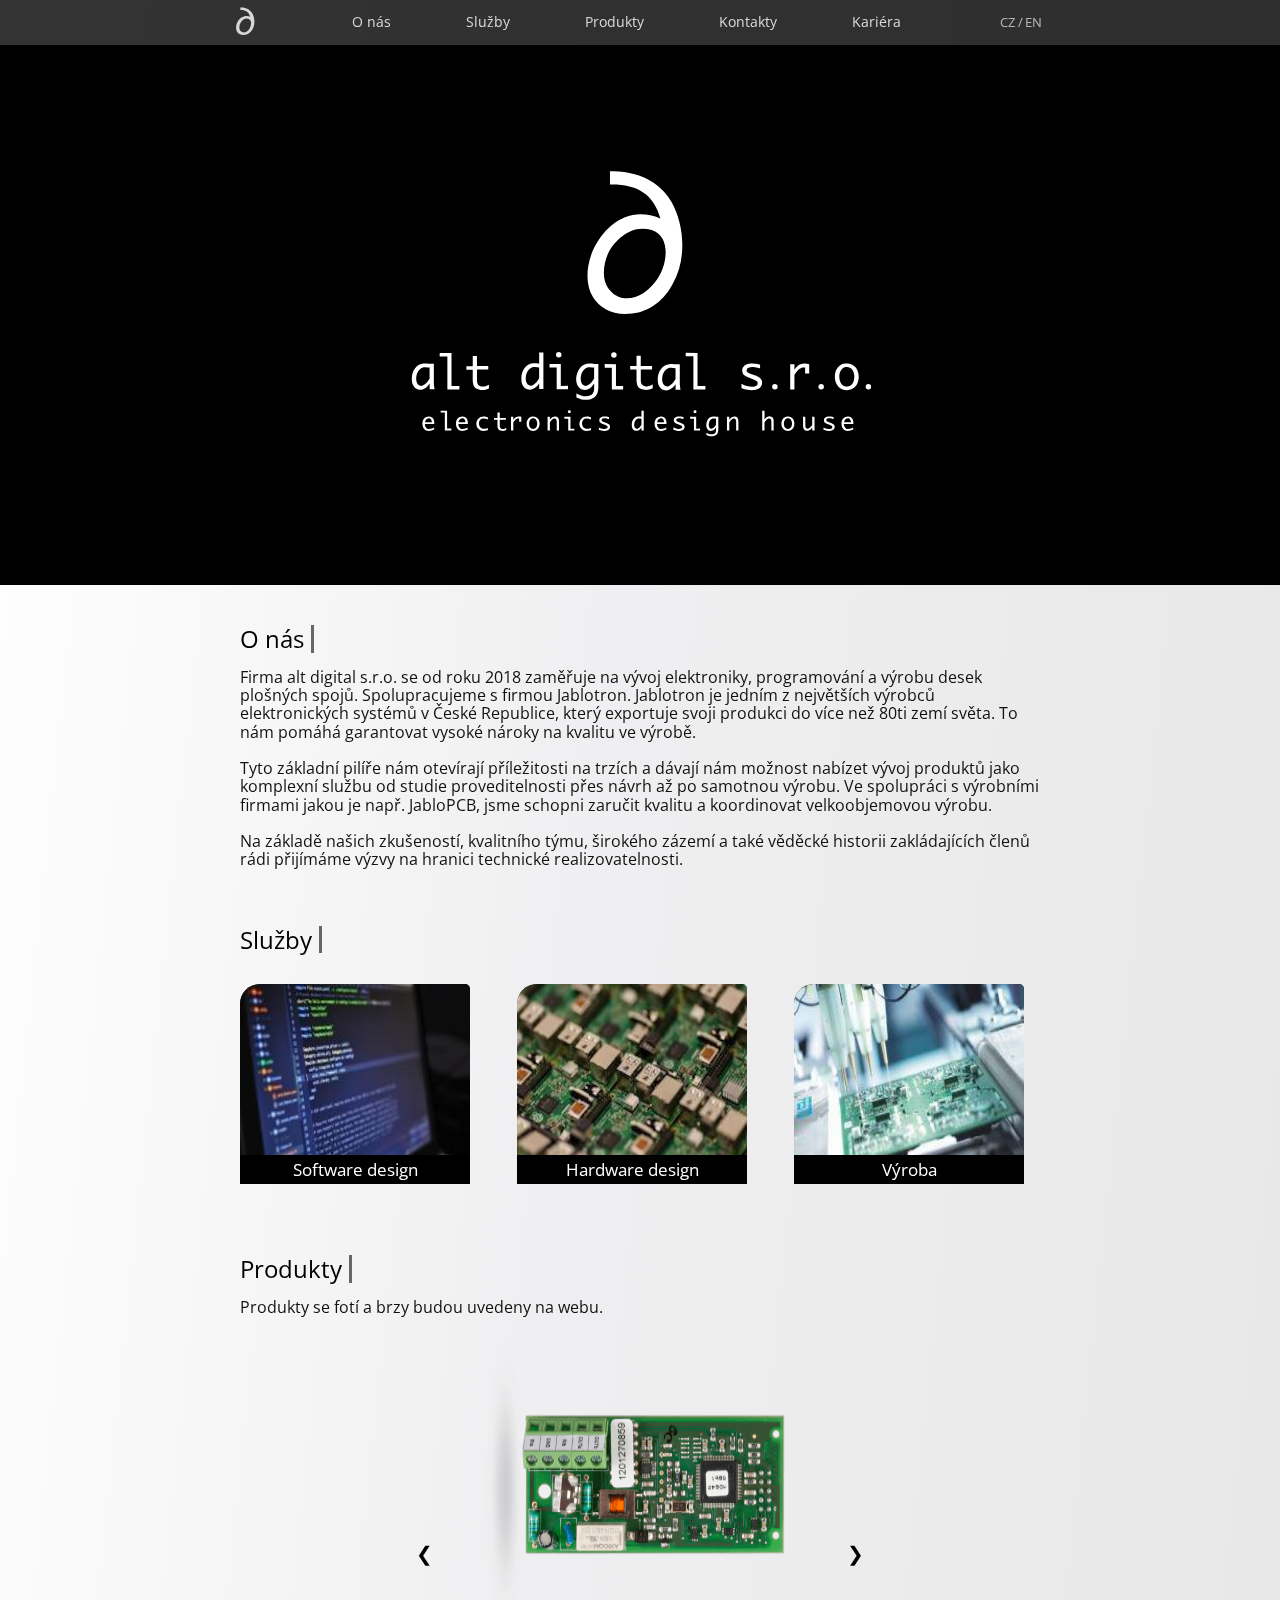
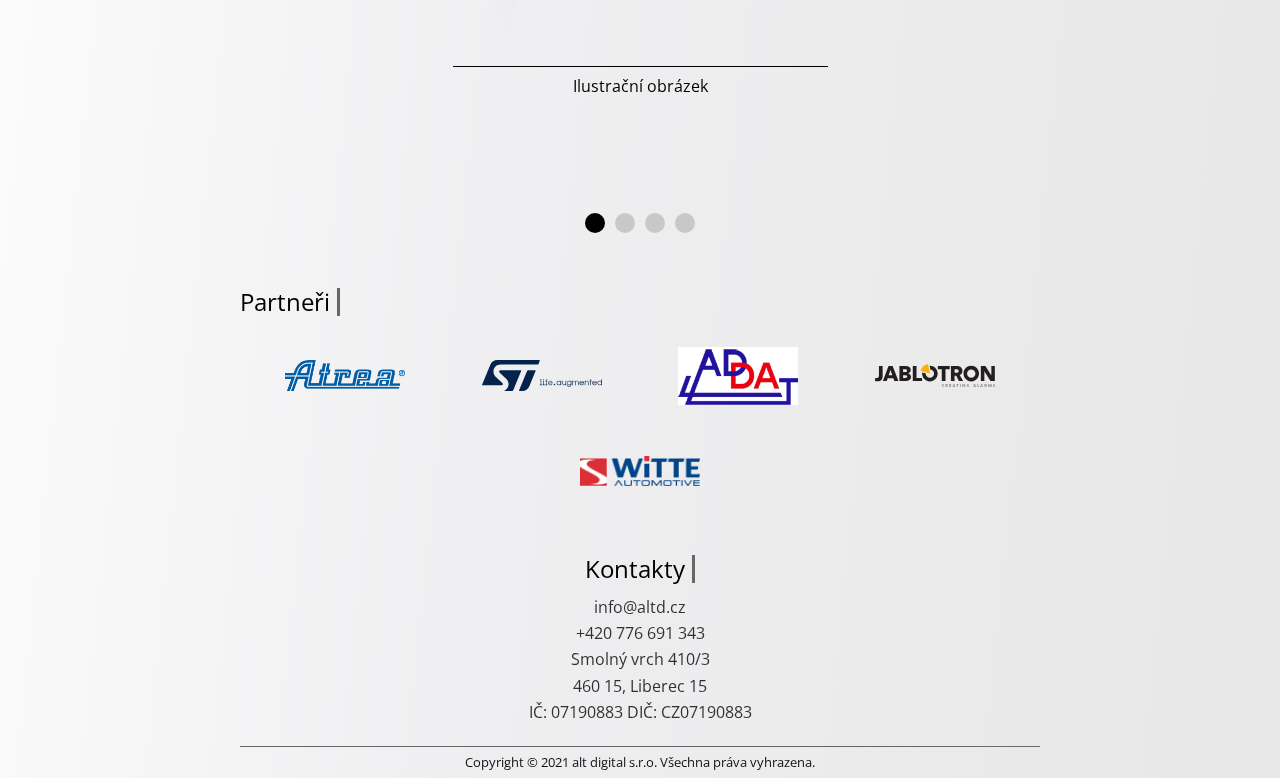
==== index.html @ d93a8338 "logo" ====
<!DOCTYPE html>
<html lang="cs">

<head>
    <meta charset="UTF-8">
    <meta http-equiv="X-UA-Compatible" content="IE=edge">
    <meta name="viewport" content="width=device-width, initial-scale=1.0">
    <meta name="description"
        content="Firma alt digital se zaměřuje na vývoj elektroniky, programování a výrobu desek plošných spojů.">
    <meta name="keywords" content="Alt digital, Hardware design, Software design, Embeded">
    <meta name="author" content="Adam Šáfr, adam.safr@pslib.cz">
    <meta name="robots" content="index, follow">
    <link rel="preconnect" href="https://fonts.gstatic.com">
    <link href="https://fonts.googleapis.com/css2?family=Open+Sans&display=swap" rel="stylesheet">
    <!-- Global site tag (gtag.js) - Google Analytics -->
    <script async src="https://www.googletagmanager.com/gtag/js?id=G-BN6JN708GB"></script>
    <script>
        window.dataLayer = window.dataLayer || [];

        function gtag() {
            dataLayer.push(arguments);
        }
        gtag('js', new Date());

        gtag('config', 'G-BN6JN708GB');
    </script>
    <title>Hlavní stránka | altdigital - Hardware design, Software design a Výroba PCB</title>
    <link rel="apple-touch-icon" href="./img/logo.ico">
    <link rel="shortcut icon" href="./img/logo.ico">
    <link rel="stylesheet" href="./css/normalize.css">
    <link rel="stylesheet" href="./css/typo.css">
    <link rel="stylesheet" href="./css/style.css">
</head>

<body>
    <header class="burger">
        <div class="burger__container">
            <div class="burger__button">
                <div class="burger--bar burger--bar__top"></div>
                <div class="burger--bar burger--bar__bottom"></div>
            </div>
        </div>

        <a href="#" class="brand icon">&#8706;</a>
        <ul class="nav-menu">
            <li class="nav-menu__item"><a href="#About">O nás</a></li>
            <li class="nav-menu__item"><a href="#Services">Služby</a></li>
            <li class="nav-menu__item"><a href="#Products">Produkty</a></li>
            <li class="nav-menu__item"><a href="#Contacts">Kontakty</a></li>
            <li class="nav-menu__item"><a href="kariera.html">Kariéra</a></li>
        </ul>
        <div class="translate icon">
            <div class="translate__lang"><a>CZ</a>/<a href="en.html">EN</a></div>
        </div>
    </header>

    <section class="podheader">
        <div class="podheader__title">
            <h1>
                <img src="./img/Logotyp_White_P.svg">
            </h1>
        </div>
    </section>

    <main>
        <section id="About">
            <h2>O nás</h2>
            <p>Firma alt digital s.r.o. se od roku 2018 zaměřuje na vývoj elektroniky, programování a výrobu desek
                plošných spojů. Spolupracujeme s firmou Jablotron. Jablotron
                je jedním z největších výrobců elektronických systémů v České Republice, který exportuje svoji produkci
                do více než 80ti zemí světa. To nám pomáhá garantovat vysoké nároky na kvalitu ve výrobě.</p>
            <p>Tyto základní pilíře nám otevírají příležitosti na trzích a dávají nám možnost nabízet vývoj produktů
                jako komplexní službu od studie proveditelnosti přes návrh až po samotnou výrobu. Ve spolupráci s
                výrobními firmami jakou je např. JabloPCB, jsme schopni zaručit kvalitu a koordinovat
                velkoobjemovou výrobu.</p>
            <p>Na základě našich zkušeností, kvalitního týmu, širokého zázemí a také věděcké
                historii zakládajících členů rádi přijímáme výzvy na hranici technické realizovatelnosti.</p>
        </section>

        <section class="services" id="Services">
            <h2>Služby</h2>

            <div class="flipbox-gallery">
                <div class="flipbox-gallery__box">
                    <div class="flipbox-gallery__flip">
                        <div class="flipbox-gallery__front">
                            <img src="./img/Services/software_design.jpg" alt="software design" width="230"
                                height="170">
                            <span>Software design</span>
                        </div>
                        <div class="flipbox-gallery__back">
                            <h3>Software design</h3>
                            <p>Vyvíjíme software pro elektronická zařízení a embeded systémy. Naše technologie
                                zahrnuje
                                Embedded Linux, Android / iOS, RTOS, bare Metal, C / C ++, VHDL, Verilog atd.</p>
                        </div>
                    </div>
                </div>

                <div class="flipbox-gallery__box">
                    <div class="flipbox-gallery__flip">
                        <div class="flipbox-gallery__front">
                            <img src="./img/Services/hardware_design.jpg" alt="hardware design" width="230"
                                height="170">
                            <span>Hardware design</span>
                        </div>
                        <div class="flipbox-gallery__back">
                            <h3>Hardware design</h3>
                            <p>Provedeme schematický design a návrh desek plošných spojů, simulaci, analýzu, testování a
                                uvedení do provozu.</p>
                        </div>
                    </div>
                </div>

                <div class="flipbox-gallery__box">
                    <div class="flipbox-gallery__flip">
                        <div class="flipbox-gallery__front">
                            <img src="./img/Services/pcb_manufacturing.jpg" alt="výroba desek" width="230" height="170">
                            <span>Výroba</span>
                        </div>
                        <div class="flipbox-gallery__back">
                            <h3>Výroba</h3>
                            <p>Od společnosti JabloPCB se můžeme spolehnout na kvalitu a včasné dodání, od malých objemů
                                až po výrobu ve velkém.</p>
                        </div>
                    </div>
                </div>
            </div>
        </section>

        <section class="products" id="Products">
            <h2>Produkty</h2>

            <div class="slide-container">
                <div class="slide-container__slide slide-container__slide--fade">
                    <p>
                        Produkty se fotí a brzy budou uvedeny na webu.
                    </p>
                    <a href="#">
                        <img src="./img/modul.png" alt="altdigital modul pro radiokomunikaci" width="330" height="313">
                        <span>Ilustrační obrázek</span>
                    </a>
                </div>
                <div class="slide-container__slide slide-container__slide--fade">
                    <p>
                        Produkty se fotí a brzy budou uvedeny na webu.
                    </p>
                    <a href="#">
                        <img src="./img/modul.png" alt="altdigital modul pro radiokomunikaci" width="330" height="313">
                        <span>Ilustrační obrázek</span>
                    </a>
                </div>
                <div class="slide-container__slide slide-container__slide--fade">
                    <p>
                        Produkty se fotí a brzy budou uvedeny na webu.
                    </p>
                    <a href="#">
                        <img src="./img/modul.png" alt="altdigital modul pro radiokomunikaci" width="330" height="313">
                        <span>Ilustrační obrázek</span>
                    </a>
                </div>
                <div class="slide-container__slide slide-container__slide--fade">
                    <p>
                        Produkty se fotí a brzy budou uvedeny na webu.
                    </p>
                    <a href="#">
                        <img src="./img/modul.png" alt="altdigital modul pro radiokomunikaci" width="330" height="313">
                        <span>Ilustrační obrázek</span>
                    </a>
                </div>

                <a class="slide-container--button__prev" title="Předchozí">&#10094;</a>
                <a class="slide-container--button__next" title="Další">&#10095;</a>
            </div>
            <div class="dots-container">
                <span class="dots-container__dot"></span>
                <span class="dots-container__dot"></span>
                <span class="dots-container__dot"></span>
                <span class="dots-container__dot"></span>
            </div>

        </section>

        <section class="partners">
            <h2>Partneři</h2>
            <div class="sponzors-gallery">
                <a href="https://www.atrea.cz/">
                    <img src="./img/atrea-logo.png" alt="logo firmy atrea">
                </a>
                <a
                    href="https://www.st.com/content/st_com/en/about/st_approach_to_sustainability/sustainability-priorities/sustainable-technology/end-of-life.html">
                    <img src="./img/st-logo.svg" alt="logo firmy st">
                </a>
                <a href="https://www.addat.cz/">
                    <img src="./img/addat_logo.png" alt="logo firmy addat">
                </a>
                <a href="https://www.jablotron.com/cz/">
                    <img src="./img/jablotron-vector-logo.svg" alt="logo firmy jablotron">
                </a>
                <a href="https://www.witte-automotive.cz/">
                    <img src="./img/witte_logo.png" alt="logo firmy witte automotive">
                </a>
            </div>
        </section>

        <section class="contacts" id="Contacts">
            <h2>Kontakty</h2>
            <a href="mailto:info@altd.cz">info@altd.cz</a>
            <a href="tel:+420776691343">+420 776 691 343</a>
            <a>Smolný vrch 410/3</a>
            <a>460 15, Liberec 15</a>
            <a>IČ: 07190883 DIČ: CZ07190883</a>
        </section>
    </main>

    <footer>
        <p>Copyright &copy; 2021 alt digital s.r.o. Všechna práva vyhrazena.</p>
    </footer>


    <script type="text/javascript">
        var burger = document.querySelector(".burger__container");
        var header = document.querySelector("header");
        var close = document.querySelector("body")

        burger.addEventListener("click", (event) => {
            event.stopPropagation();
            header.classList.toggle("menu-opened");
        });

        close.addEventListener("click", () => {
            header.classList.remove("menu-opened");
        });
    </script>

    <script type="text/javascript">
        var currentSlide = 0;
        const slides = document.querySelectorAll(".slide-container__slide")
        const dots = document.querySelectorAll('.dots-container__dot')

        const init = (n) => {
            slides.forEach((slide) => {
                slide.style.display = "none"
                dots.forEach((dot) => {
                    dot.classList.remove("active")
                })
            })
            slides[n].style.display = "block"
            dots[n].classList.add("active")
        }
        document.addEventListener("DOMContentLoaded", init(currentSlide))

        const next = () => {
            currentSlide >= slides.length - 1 ? currentSlide = 0 : currentSlide++
            init(currentSlide)
        }

        const prev = () => {
            currentSlide <= 0 ? currentSlide = slides.length - 1 : currentSlide--
            init(currentSlide)
        }

        document.querySelector(".slide-container--button__next").addEventListener('click', next)
        document.querySelector(".slide-container--button__prev").addEventListener('click', prev)

        setInterval(() => {
            next()
        }, 8000);

        dots.forEach((dot, index) => {
            dot.addEventListener("click", () => {
                init(index)
                currentSlide = i;
            })
        })
    </script>

</body>

</html>
---- css/typo.css ----
@font-face {
    font-family: "Monaco";
    src: url("../fonts/Monaco.otf") format("opentype"), Roboto;
    font-display: swap;
}

body {
    font-family: 'Open Sans', sans-serif;
    font-size: 1rem;
    font-weight: 400;
    color: rgb(17, 17, 17);
}

h2,
h3,
h4 {
    margin-bottom: 15px;
    color: rgb(0, 0, 0);
    font-weight: normal;
    display: inline-block;
}

h1 {
    font-size: 30px;
    margin: 0 0 0.3em 0em;
    font-weight: normal;
    font-family: "Monaco", 'Open Sans', sans-serif;
}

h2, .text-h2{
    border-right: 3px solid #676767;
    padding-right: 0.3em;
}

h3 {
    margin-bottom: 10px;
}

p {
    margin-bottom: 1.1em;
    color: rgb(17, 17, 17);
}

a.click {
    color: rgba(0, 0, 0, 0.80) !important;
    font-weight: bolder !important;
}

header a.icon.brand {
    font-size: 34px;
    font-family: "Monaco";
    opacity: 0.8;
}
---- css/style.css ----
* {
    margin: 0;
    padding: 0;
    list-style: none;
    box-sizing: border-box;
}

a:any-link {
    color: inherit;
    text-decoration: none;
}

body {
    min-width: 320px;
    background: rgb(255,255,255);
    background: -moz-linear-gradient(96deg, rgba(255,255,255,1) 0%, rgba(239,239,241,1) 45%, rgba(231,231,231,1) 100%);
    background: -webkit-linear-gradient(96deg, rgba(255,255,255,1) 0%, rgba(239,239,241,1) 45%, rgba(231,231,231,1) 100%);
    background: linear-gradient(96deg, rgba(255,255,255,1) 0%, rgba(239,239,241,1) 45%, rgba(231,231,231,1) 100%);
    filter: progid:DXImageTransform.Microsoft.gradient(startColorstr="#ffffff",endColorstr="#e7e7e7",GradientType=1);
    filter: progid:DXImageTransform.Microsoft.gradient(startColorstr="#ffffff", endColorstr="#d1d1d1", GradientType=1);
    scroll-behavior: smooth;
}

header {
    display: block;
    position: fixed;
    top: 0;
    left: 0;
    height: 48px;
    width: 100%;
    background: rgba(0, 0, 0, 0.80);
    -webkit-backdrop-filter: saturate(200%) blur(10px);
    backdrop-filter: saturate(200%) blur(10px);
    overflow: hidden;
    -webkit-transition: all 0.5s ease-out 0.2s, background 1s ease-out;
    transition: all 0.5s ease-out 0.2s, background 1s ease-out;
    z-index: 999;
}

header .burger__container {
    position: relative;
    display: inline-block;
    height: 50px;
    width: 50px;
    -webkit-transform: rotate(0deg);
    transform: rotate(0deg);
    -webkit-transition: all 0.3s linear;
    transition: all 0.3s linear;
    -webkit-user-select: none;
    user-select: none;
}

header .burger__button {
    display: block;
    width: 20px;
    height: 8px;
    position: relative;
    margin: -4px auto 0;
    top: 50%;
}

header .burger__button .burger--bar {
    width: 100%;
    height: 1px;
    display: block;
    position: relative;
    background: rgb(255, 255, 255);
    -webkit-transition: all 0.3s linear;
    transition: all 0.3s linear;
}

header .burger__button .burger--bar.burger--bar__top {
    -webkit-transform: translateY(0px) rotate(0deg);
    transform: translateY(0px) rotate(0deg);
}

header .burger__button .burger--bar.burger--bar__bottom {
    -webkit-transform: translateY(8px) rotate(0deg);
    transform: translateY(8px) rotate(0deg);
}

header .icon {
    display: inline-block;
    position: absolute;
    height: 100%;
    line-height: 50px;
    height: 50px;
    text-align: center;
    color: rgb(255, 255, 255);
    font-size: 22px;
    left: 50%;
    -webkit-transform: translateX(-50%);
    transform: translateX(-50%);
}

header .translate {
    display: block;
    right: 25px;
    top: 0;
    left: auto;
    -webkit-transform: translateX(0px);
    transform: translateX(0px);
    -webkit-transition: -webkit-transform 0.5s ease;
    transition: -webkit-transform 0.5s ease;
    transition: transform 0.5s ease;
    transition: transform 0.5s ease, -webkit-transform 0.5s ease;
    -webkit-transition-delay: 0.25s;
    transition-delay: 0.25s;
}

header .translate__lang {
    align-self: center;
    height: 100%;
}

header .translate__lang {
    font-size: 13px;
    opacity: 0.8;
    align-self: center;
}

.header .translate__lang a {
    text-decoration: none;
    color: rgb(255, 255, 255);
}

header ul.nav-menu {
    display: none;
    position: relative;
    padding: 0px 48px 0;
    border-top: 1px solid rgb(17, 17, 17);
}

header ul li {
    list-style: none;
}

header.menu-opened ul.nav-menu {
    display: block;
}

header ul.nav-menu li.nav-menu__item {
    border-bottom: 1px solid rgb(17, 17, 17);
    margin-top: 5px;
    -webkit-transform: scale(1.15) translateY(-30px);
    transform: scale(1.15) translateY(-30px);
    opacity: 0;
    -webkit-transition: opacity 0.6s linear, -webkit-transform 0.5s linear;
    transition: opacity 0.6s linear, -webkit-transform 0.5s linear;
    transition: transform 0.5s linear, opacity 0.6s linear;
    transition: transform 0.5s linear, opacity 0.6s linear, -webkit-transform 0.5s linear;
}

header ul.nav-menu li.nav-menu__item a {
    display: block;
    position: relative;
    color: rgb(255, 255, 255);
    text-decoration: none;
    font-size: 22px;
    line-height: 2.35;
    opacity: 0.8;
    width: 100%;
}

header.menu-opened {
    height: 100%;
    background-color: #000;
    -webkit-transition: all 0.3s ease-in, background 0.5s ease-in;
    transition: all 0.3s ease-in, background 0.5s ease-in;
    -webkit-transition-delay: 0.25s;
    transition-delay: 0.25s;
}

header.menu-opened .burger__container {
    -webkit-transform: rotate(90deg);
    transform: rotate(90deg);
}

header.menu-opened .burger__container .burger__button .burger--bar.burger--bar__top {
    -webkit-transform: translateY(4px) rotate(45deg);
    transform: translateY(4px) rotate(45deg);
}

header.menu-opened .burger__container .burger__button .burger--bar.burger--bar__bottom {
    -webkit-transform: translateY(3px) rotate(-45deg);
    transform: translateY(3px) rotate(-45deg);
}

header.menu-opened ul.nav-menu li.nav-menu__item {
    -webkit-transform: scale(1) translateY(0px);
    transform: scale(1) translateY(0px);
    opacity: 1;
}

header.menu-opened .translate {
    -webkit-transform: translateX(150px);
    transform: translateX(150px);
}

.podheader {
    background-color: rgb(0, 0, 0);
    color: rgb(255, 255, 255);
    align-items: center;
    width: 100%;
    display: flex;
    justify-content: center;
    height: 60vh;
    margin-top: 48px;
}

.podheader__title img {
    height: 320px;
}

.podheader__title p {
    color: inherit;
    margin-bottom: 0;
    font-family: "Monaco";
}

.podheader__title p:first-child {
    font-size: 63px;
    align-items: center;
    margin-right: 8px;
}

.podheader__title .nadpis {
    margin-left: 0.5em;
}

main {
    padding: 0 25px;
}

main section {
    padding-top: 20px;
}

.flipbox-gallery {
    display: flex;
    flex-direction: row;
    flex-wrap: wrap;
    justify-content: space-around;
}

.flipbox-gallery__box {
    width: 230px;
    height: 200px;
    perspective: 1000px;
    -webkit-perspective: 1000px;
    margin: 1em 1em 1em 0;
}

.flipbox-gallery__flip {
    position: relative;
    display: block;
    width: 100%;
    height: 100%;
    text-align: center;
    transition: transform 0.8s;
    -webkit-transition: transform 0.8s;
    transform-style: preserve-3d;
    -webkit-transform-style: preserve-3d;
    background-color: rgba(0, 0, 0, 0.80);
    border-radius: 20px 5px;
}

.flipbox-gallery__box:hover .flipbox-gallery__flip {
    transform: rotateY(+180deg);
    -webkit-transform: rotateY(+180deg);
}

.flipbox-gallery__front,
.flipbox-gallery__back {
    position: absolute;
    top: 0;
    left: 0;
    width: 230px;
    height: 200px;
    backface-visibility: hidden;
    -webkit-backface-visibility: hidden;
    display: block;
    color: rgb(255, 255, 255);
}

.flipbox-gallery__front img {
    border-radius: 20px 5px 0 0;
    width: 100%;
    height: 100%;
}

.flipbox-gallery__back {
    transform: rotateY(-180deg);
    -webkit-transform: rotateY(-180deg);
    background-color: rgb(0, 0, 0);
    border-radius: 5px 20px;
}

.flipbox-gallery__back h3 {
    color: rgb(255, 255, 255);
    padding: 10px 5px 5px 5px;
    border-bottom: 1px solid rgb(255, 255, 255);
    margin: 0;
}

.flipbox-gallery__back p {
    color: rgb(255, 255, 255);
    text-align: center;
    padding: 0.5em 0.8em;
}

.flipbox-gallery__box span {
    color: rgb(255, 255, 255);
    font-size: 17px;
    width: 100%;
    position: absolute;
    bottom: 0;
    left: 0;
    text-align: center;
    display: block;
    background-color: rgb(0, 0, 0);
    padding: 5px 0;
    backface-visibility: hidden;
}

.flipbox-gallery__box:hover .flipbox-gallery__box span {
    display: none;
}

.products img {
    width: 320px;
    transform: rotateZ(90deg);
    -webkit-transform: rotateZ(90deg);
}

.products a {
    display: block;
    max-width: 375px;
    text-align: center;
    margin: 0 auto
}

.products a span {
    color: rgb(0, 0, 0);
    padding-top: 10px;
    border-top: 1px solid rgb(0, 0, 0);
    margin-top: 1em;
    display: block;
}

.slide-container {
    display: flex;
    justify-content: center;
    align-items: center;
    position: relative;
    height: 450px;
}

.slide-container .slide-container__slide {
    display: none;
    width: 100%;
}

.slide-container .slide-container__slide--fade {
    animation: 0.8s cubic-bezier(0.6, 0.20, 0.175, 1.000);
    position: absolute;
    top: 0;
}

.slide-container .slide-container__slide img {
    width: 100%;
}

.slide-container .slide-container--button__prev,
.slide-container .slide-container--button__next {
    cursor: pointer;
    position: absolute;
    top: 50%;
    margin-top: -22px;
    padding: 16px;
    color: rgb(0, 0, 0);
    font-size: 20px;
    transition: all 0.6s ease;
    user-select: none;
    -webkit-user-select: none;
}

.slide-container .slide-container--button__prev {
    border-radius: 15px 5px 5px 15px;
}

.slide-container .slide-container--button__next {
    border-radius: 5px 15px 15px 5px;
}

.slide-container .slide-container--button__prev:hover,
.slide-container .slide-container--button__next:hover {
    background-color: rgb(0, 0, 0);
    color: rgb(255, 255, 255);
}

.slide-container .slide-container--button__prev {
    left: 2px;
}

.slide-container .slide-container--button__next {
    right: 2px;
}

.dots-container {
    display: flex;
    justify-content: center;
    align-items: center;
    padding: 10px;
}

.dots-container .dots-container__dot {
    cursor: pointer;
    margin: 5px;
    width: 20px;
    height: 20px;
    border-radius: 50%;
    background-color: rgb(200, 200, 200);
}

.dots-container .dots-container__dot.active {
    background-color: rgb(0, 0, 0);
}

.sponzors-gallery img {
    max-width: 120px;
    width: 100%;
}

.sponzors-gallery {
    display: flex;
    flex-direction: row;
    align-items: center;
    flex-wrap: wrap;
    justify-content: center;
}

.sponzors-gallery a {
    display: block;
    margin: 1em;
}

.sponzors-gallery h2,
.products h2 {
    margin: 15px 0;
}

.job>div {
    display: flex;
    flex-direction: column;
}

.job .job__item {
    margin: 20px 0;
}

.job__item ul li {
    position: relative;
    left: 0px;
    transition: 0.5s;
    margin-bottom: 0.5em;
}

.job__item ul li strong {
    font-weight: normal;
    transition: 0.5s;
}

.job__item ul li:hover {
    left: 17px;
    transition: 0.3s;
    list-style: none;
}

.job__item ul li:hover strong {
    font-weight: bold;
    transition: font-weight 0s linear;
}

.photo-gallery {
    display: flex;
    overflow-x: auto;
    overflow-y: hidden;
}

.photo-gallery::-webkit-scrollbar {
    height: 8px;
    background: rgb(0, 0, 0);
}

.photo-gallery::-webkit-scrollbar-thumb {
    background: rgb(200, 200, 200);
}

.photo-gallery img {
    display: block;
    margin-right: 1em;
    transition: 0.5s;
}

.photo-gallery img:hover {
    transform: scale(1.1);
    transition: 0.5s;
}

.buttons {
    display: flex;
    max-width: 180px;
    justify-content: center;
    margin: 3em auto;
}

.buttons a {
    width: 20px;
    height: 20px;
    border-radius: 8px;
    border: 1px solid rgb(200, 200, 200);
    background-color: rgb(200, 200, 200);
    margin: 1em;
}

.contacts {
    padding: 50px 0 25px 0;
    border-bottom: 1px solid #676767;
    opacity: 1;
}

.contacts {
    font-size: 16px;
    display: flex;
    flex-direction: column;
    align-items: center;
}

.contacts a {
    color: rgba(0, 0, 0, 0.80);
    margin-bottom: 8px;
    transition: 0.5s;
}

.contacts a:last-child {
    margin-bottom: 0;
}

footer {
    padding: 0;
    color: rgb(0, 0, 0);
    margin: 8px 0;
}

footer p {
    margin: 0;
    text-align: center;
    font-size: 13px;
}

.job__item ul::before {
    display: block;
    color: rgba(0, 0, 0, 0.80);
    content: '';
    border-bottom: 2px solid rgb(200, 200, 200);
    margin-bottom: 10px;
    transform: scaleX(0);
    transition: transform 0.3s ease-in-out;
}

.job__item ul.border:hover,
.job__item:hover .job__item ul.border {
    transform-origin: 0% 50%;
}

.job__item ul:hover::before {
    transform: scaleX(1);
}

@media (min-width: 768px) {

    header {
        display: flex;
        justify-content: space-between;
        padding: 0px 75px 0 75px;
        height: 45px;
    }

    header .burger__container {
        display: none;
    }

    header ul.nav-menu {
        position: initial;
        display: flex;
        justify-content: space-around;
        flex-direction: row;
        border-top: none;
        height: 45px;
        width: 100%;
        padding: 0;
        margin: 0 37.5px;
    }

    header ul.nav-menu li.nav-menu__item {
        opacity: 1;
        border-bottom: none;
        transform: none;
        -webkit-transform: none;
        margin-top: 0;
        align-self: center;
    }

    header .icon {
        position: initial;
        transform: none;
        -webkit-transform: none;
        height: 45px;
        opacity: 0.8;
    }

    header a.icon.brand {
        font-size: 34px;
        margin-top: -4px;
    }

    header ul.nav-menu li.nav-menu__item a {
        font-size: 14px;
    }

    header ul.nav-menu li.nav-menu__item a,
    header a.icon.brand,
    header .translate__lang a {
        -webkit-transition: opacity 0.3s ease;
        transition: opacity 0.3s ease;
        margin: auto 0;
        height: fit-content;
        line-height: 1.15;
    }

    header ul.nav-menu li.nav-menu__item a:hover,
    header a.icon.brand:hover,
    header .translate__lang a:hover {
        opacity: 1;
        -webkit-transition: opacity 0.3s ease;
        transition: opacity 0.3s ease;
    }

    header .translate__lang {
        margin-top: -3.5px;
    }

    header .translate__lang a {
        font-size: 12px;
        margin: 0 0.2em;
    }

    .podheader {
        min-height: 50vh;
        margin-top: 45px;
    }

    .podheader__title img {
        height: 500px;
    }

    main {
        padding: 0 75px;
    }

    main section {
        padding-top: 40px;
    }

    .flipbox-gallery__box {
        margin: 1em 1em 1em 0;
    }

    .flipbox-gallery {
        justify-content: center;
    }

    .sponzors-gallery {
        flex-direction: row;
        flex-wrap: wrap;
        justify-content: space-evenly;
        gap: 1em;
    }

    .job>div {
        flex-direction: row;
        flex-wrap: wrap;
        justify-content: space-between;
    }

    .job .job__item {
        max-width: 380px;
        margin-right: 4em;
    }

    .slide-container .slide-container--button__prev {
        left: 20%;
    }

    .slide-container .slide-container--button__next {
        right: 20%;
    }

}

@media (min-width: 1100px) {
    main {
        padding: 0;
        max-width: 800px;
        margin: 0 auto;
    }

    header {
        padding-right: calc((100vw - 810px)/2);
        padding-left: calc((100vw - 810px)/2);
    }

    header ul.nav-menu {
        margin: 0 calc((((100vw - 8px) - 800px)/2)/4);
    }

    header .translate__lang a {
        font-size: 13px;
    }

    .images {
        overflow: hidden;
        flex-wrap: wrap;
        justify-content: center;
    }

    .images span {
        white-space: normal;
    }

    .job .job__item {
        width: 360px;
        margin: 0;
        height: 200px;
    }

    .job .job__item:nth-child(2) {
        margin: 0 1em;
    }

    .flipbox-gallery {
        justify-content: space-between;
    }

    .slide-container {
        height: 500px;
    }

    .contacts a:hover {
        color: rgba(0, 0, 0, 0.80);
        transition: color 0.4s;
    }

}

@media (min-width: 1400px) {
    main {
        max-width: 1100px;
    }

    header {
        padding: 0px;
        padding-right: calc((100vw - 1100px)/2);
        padding-left: calc((100vw - 1100px)/2);
    }

    header ul.nav-menu {
        margin: 0 calc((((100vw - 8px) - 1100px)/2)/4);
    }

    .job>div {
        flex-wrap: nowrap;
    }

    .sponzors-gallery img {
        max-width: 160px;
    }
}

@media (min-width: 1920px) {
    main {
        max-width: 1100px;
    }

    header .nav-menu a {
        font-size: 18px;
    }

    header .nav-menu a {
        margin: 0px 18px;
    }

}

@media (min-width: 2560px) {
    main {
        max-width: 1600px;
    }

    header {
        padding: 0px;
        padding-right: calc((100vw - 1600px)/2);
        padding-left: calc((100vw - 1600px)/2);
    }
}
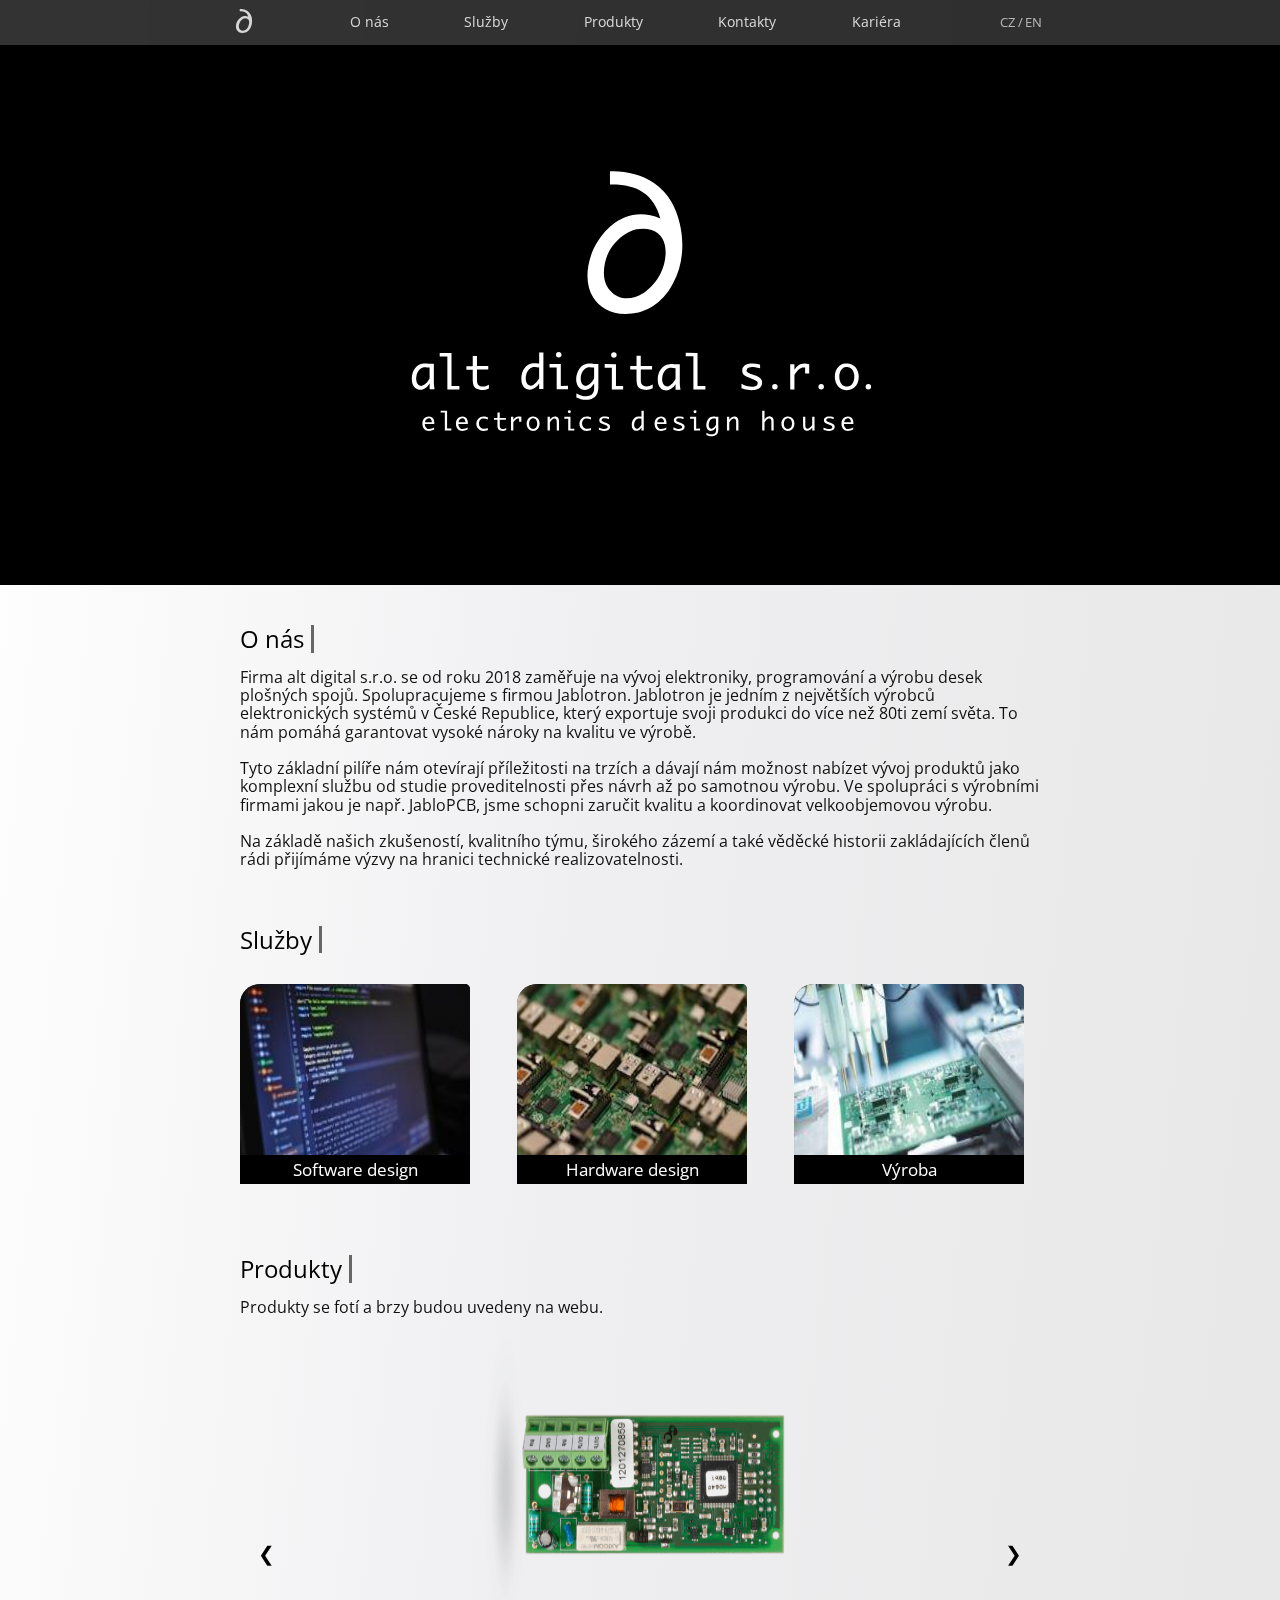
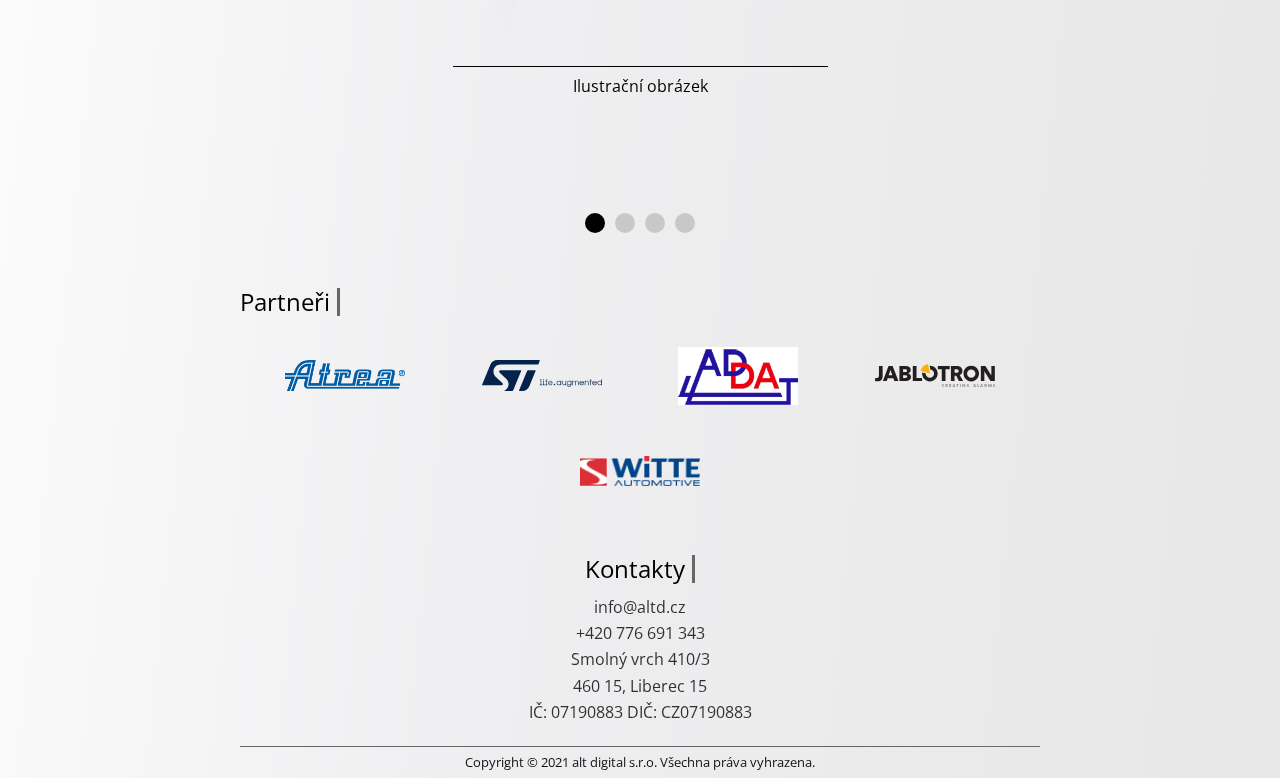
==== commit f068188b: "BEM" ====
--- a/index.html
+++ b/index.html
@@ -35,13 +35,13 @@
 <body>
     <header class="burger">
         <div class="burger__container">
-            <div class="burger__button">
-                <div class="burger--bar burger--bar__top"></div>
-                <div class="burger--bar burger--bar__bottom"></div>
+            <div class="burger__container__button">
+                <div class="burger__bar burger__bar--top"></div>
+                <div class="burger__bar burger__bar--bottom"></div>
             </div>
         </div>
 
-        <a href="#" class="brand icon">&#8706;</a>
+        <a href="#" class="burger__brand icon">&#8706;</a>
         <ul class="nav-menu">
             <li class="nav-menu__item"><a href="#About">O nás</a></li>
             <li class="nav-menu__item"><a href="#Services">Služby</a></li>
@@ -49,8 +49,8 @@
             <li class="nav-menu__item"><a href="#Contacts">Kontakty</a></li>
             <li class="nav-menu__item"><a href="kariera.html">Kariéra</a></li>
         </ul>
-        <div class="translate icon">
-            <div class="translate__lang"><a>CZ</a>/<a href="en.html">EN</a></div>
+        <div class="burger__translate icon">
+            <div class="burger__translate__lang"><a>CZ</a>/<a href="en.html">EN</a></div>
         </div>
     </header>
 
@@ -77,18 +77,18 @@
                 historii zakládajících členů rádi přijímáme výzvy na hranici technické realizovatelnosti.</p>
         </section>
 
-        <section class="services" id="Services">
+        <section class="flipbox" id="Services">
             <h2>Služby</h2>
 
             <div class="flipbox-gallery">
                 <div class="flipbox-gallery__box">
-                    <div class="flipbox-gallery__flip">
-                        <div class="flipbox-gallery__front">
+                    <div class="flipbox-gallery__box__flip">
+                        <div class="flipbox-gallery__box__flip__front">
                             <img src="./img/Services/software_design.jpg" alt="software design" width="230"
                                 height="170">
                             <span>Software design</span>
                         </div>
-                        <div class="flipbox-gallery__back">
+                        <div class="flipbox-gallery__box__flip__back">
                             <h3>Software design</h3>
                             <p>Vyvíjíme software pro elektronická zařízení a embeded systémy. Naše technologie
                                 zahrnuje
@@ -98,13 +98,13 @@
                 </div>
 
                 <div class="flipbox-gallery__box">
-                    <div class="flipbox-gallery__flip">
-                        <div class="flipbox-gallery__front">
+                    <div class="flipbox-gallery__box__flip">
+                        <div class="flipbox-gallery__box__flip__front">
                             <img src="./img/Services/hardware_design.jpg" alt="hardware design" width="230"
                                 height="170">
                             <span>Hardware design</span>
                         </div>
-                        <div class="flipbox-gallery__back">
+                        <div class="flipbox-gallery__box__flip__back">
                             <h3>Hardware design</h3>
                             <p>Provedeme schematický design a návrh desek plošných spojů, simulaci, analýzu, testování a
                                 uvedení do provozu.</p>
@@ -113,12 +113,12 @@
                 </div>
 
                 <div class="flipbox-gallery__box">
-                    <div class="flipbox-gallery__flip">
-                        <div class="flipbox-gallery__front">
+                    <div class="flipbox-gallery__box__flip">
+                        <div class="flipbox-gallery__box__flip__front">
                             <img src="./img/Services/pcb_manufacturing.jpg" alt="výroba desek" width="230" height="170">
                             <span>Výroba</span>
                         </div>
-                        <div class="flipbox-gallery__back">
+                        <div class="flipbox-gallery__box__flip__back">
                             <h3>Výroba</h3>
                             <p>Od společnosti JabloPCB se můžeme spolehnout na kvalitu a včasné dodání, od malých objemů
                                 až po výrobu ve velkém.</p>
@@ -128,7 +128,7 @@
             </div>
         </section>
 
-        <section class="products" id="Products">
+        <section class="slide" id="Products">
             <h2>Produkty</h2>
 
             <div class="slide-container">
@@ -169,8 +169,8 @@
                     </a>
                 </div>
 
-                <a class="slide-container--button__prev" title="Předchozí">&#10094;</a>
-                <a class="slide-container--button__next" title="Další">&#10095;</a>
+                <a class="slide-container__button slide-container__button--prev" title="Předchozí">&#10094;</a>
+                <a class="slide-container__button slide-container__button--next" title="Další">&#10095;</a>
             </div>
             <div class="dots-container">
                 <span class="dots-container__dot"></span>
@@ -181,7 +181,7 @@
 
         </section>
 
-        <section class="partners">
+        <section class="sponzors">
             <h2>Partneři</h2>
             <div class="sponzors-gallery">
                 <a href="https://www.atrea.cz/">
@@ -260,8 +260,8 @@
             init(currentSlide)
         }
 
-        document.querySelector(".slide-container--button__next").addEventListener('click', next)
-        document.querySelector(".slide-container--button__prev").addEventListener('click', prev)
+        document.querySelector(".slide-container__button--next").addEventListener('click', next)
+        document.querySelector(".slide-container__button--prev").addEventListener('click', prev)
 
         setInterval(() => {
             next()
--- a/css/typo.css
+++ b/css/typo.css
@@ -46,8 +46,8 @@
     font-weight: bolder !important;
 }
 
-header a.icon.brand {
-    font-size: 34px;
+header a.burger__brand.icon {
+    font-size: 30px;
     font-family: "Monaco";
     opacity: 0.8;
 }--- a/css/style.css
+++ b/css/style.css
@@ -50,7 +50,7 @@
     user-select: none;
 }
 
-header .burger__button {
+header .burger__container__button {
     display: block;
     width: 20px;
     height: 8px;
@@ -59,7 +59,7 @@
     top: 50%;
 }
 
-header .burger__button .burger--bar {
+header .burger__container__button .burger__bar {
     width: 100%;
     height: 1px;
     display: block;
@@ -69,12 +69,12 @@
     transition: all 0.3s linear;
 }
 
-header .burger__button .burger--bar.burger--bar__top {
+header .burger__container__button .burger__bar.burger__bar--top {
     -webkit-transform: translateY(0px) rotate(0deg);
     transform: translateY(0px) rotate(0deg);
 }
 
-header .burger__button .burger--bar.burger--bar__bottom {
+header .burger__container__button .burger__bar.burger__bar--bottom {
     -webkit-transform: translateY(8px) rotate(0deg);
     transform: translateY(8px) rotate(0deg);
 }
@@ -93,7 +93,7 @@
     transform: translateX(-50%);
 }
 
-header .translate {
+header .burger__translate {
     display: block;
     right: 25px;
     top: 0;
@@ -108,18 +108,18 @@
     transition-delay: 0.25s;
 }
 
-header .translate__lang {
+header .burger__translate__lang {
     align-self: center;
     height: 100%;
 }
 
-header .translate__lang {
+header .burger__translate__lang {
     font-size: 13px;
     opacity: 0.8;
     align-self: center;
 }
 
-.header .translate__lang a {
+.header .burger__translate__lang a {
     text-decoration: none;
     color: rgb(255, 255, 255);
 }
@@ -176,12 +176,12 @@
     transform: rotate(90deg);
 }
 
-header.menu-opened .burger__container .burger__button .burger--bar.burger--bar__top {
+header.menu-opened .burger__container .burger__container__button .burger__bar.burger__bar--top {
     -webkit-transform: translateY(4px) rotate(45deg);
     transform: translateY(4px) rotate(45deg);
 }
 
-header.menu-opened .burger__container .burger__button .burger--bar.burger--bar__bottom {
+header.menu-opened .burger__container .burger__container__button .burger__bar.burger__bar--bottom {
     -webkit-transform: translateY(3px) rotate(-45deg);
     transform: translateY(3px) rotate(-45deg);
 }
@@ -192,7 +192,7 @@
     opacity: 1;
 }
 
-header.menu-opened .translate {
+header.menu-opened .burger__translate {
     -webkit-transform: translateX(150px);
     transform: translateX(150px);
 }
@@ -251,7 +251,7 @@
     margin: 1em 1em 1em 0;
 }
 
-.flipbox-gallery__flip {
+.flipbox-gallery__box__flip {
     position: relative;
     display: block;
     width: 100%;
@@ -265,13 +265,13 @@
     border-radius: 20px 5px;
 }
 
-.flipbox-gallery__box:hover .flipbox-gallery__flip {
+.flipbox-gallery__box:hover .flipbox-gallery__box__flip {
     transform: rotateY(+180deg);
     -webkit-transform: rotateY(+180deg);
 }
 
-.flipbox-gallery__front,
-.flipbox-gallery__back {
+.flipbox-gallery__box__flip__front,
+.flipbox-gallery__box__flip__back {
     position: absolute;
     top: 0;
     left: 0;
@@ -283,27 +283,27 @@
     color: rgb(255, 255, 255);
 }
 
-.flipbox-gallery__front img {
+.flipbox-gallery__box__flip__front img {
     border-radius: 20px 5px 0 0;
     width: 100%;
     height: 100%;
 }
 
-.flipbox-gallery__back {
+.flipbox-gallery__box__flip__back {
     transform: rotateY(-180deg);
     -webkit-transform: rotateY(-180deg);
     background-color: rgb(0, 0, 0);
     border-radius: 5px 20px;
 }
 
-.flipbox-gallery__back h3 {
+.flipbox-gallery__box__flip__back h3 {
     color: rgb(255, 255, 255);
     padding: 10px 5px 5px 5px;
     border-bottom: 1px solid rgb(255, 255, 255);
     margin: 0;
 }
 
-.flipbox-gallery__back p {
+.flipbox-gallery__box__flip__back p {
     color: rgb(255, 255, 255);
     text-align: center;
     padding: 0.5em 0.8em;
@@ -327,20 +327,20 @@
     display: none;
 }
 
-.products img {
+.slide img {
     width: 320px;
     transform: rotateZ(90deg);
     -webkit-transform: rotateZ(90deg);
 }
 
-.products a {
+.slide a {
     display: block;
     max-width: 375px;
     text-align: center;
     margin: 0 auto
 }
 
-.products a span {
+.slide a span {
     color: rgb(0, 0, 0);
     padding-top: 10px;
     border-top: 1px solid rgb(0, 0, 0);
@@ -371,8 +371,7 @@
     width: 100%;
 }
 
-.slide-container .slide-container--button__prev,
-.slide-container .slide-container--button__next {
+.slide-container .slide-container__button {
     cursor: pointer;
     position: absolute;
     top: 50%;
@@ -385,25 +384,25 @@
     -webkit-user-select: none;
 }
 
-.slide-container .slide-container--button__prev {
+.slide-container .slide-container__button--prev {
     border-radius: 15px 5px 5px 15px;
 }
 
-.slide-container .slide-container--button__next {
+.slide-container .slide-container__button--next {
     border-radius: 5px 15px 15px 5px;
 }
 
-.slide-container .slide-container--button__prev:hover,
-.slide-container .slide-container--button__next:hover {
+.slide-container .slide-container__button--prev:hover,
+.slide-container .slide-container__button--next:hover {
     background-color: rgb(0, 0, 0);
     color: rgb(255, 255, 255);
 }
 
-.slide-container .slide-container--button__prev {
+.slide-container .slide-container__button--prev {
     left: 2px;
 }
 
-.slide-container .slide-container--button__next {
+.slide-container .slide-container__button--next {
     right: 2px;
 }
 
@@ -446,7 +445,7 @@
 }
 
 .sponzors-gallery h2,
-.products h2 {
+.slide h2 {
     margin: 15px 0;
 }
 
@@ -612,6 +611,37 @@
         align-self: center;
     }
 
+    header ul.nav-menu li.nav-menu__item a {
+        font-size: 14px;
+    }
+
+    header ul.nav-menu li.nav-menu__item a,
+    header a.burger__brand,
+    header .burger__translate__lang a {
+        -webkit-transition: opacity 0.3s ease;
+        transition: opacity 0.3s ease;
+        margin: auto 0;
+        height: fit-content;
+        line-height: 1.15;
+    }
+
+    header ul.nav-menu li.nav-menu__item a:hover,
+    header a.burger__brand:hover,
+    header .burger__translate__lang a:hover {
+        opacity: 1;
+        -webkit-transition: opacity 0.3s ease;
+        transition: opacity 0.3s ease;
+    }
+
+    header .burger__translate__lang {
+        margin-top: -3.5px;
+    }
+
+    header .burger__translate__lang a {
+        font-size: 12px;
+        margin: 0 0.2em;
+    }
+
     header .icon {
         position: initial;
         transform: none;
@@ -620,42 +650,6 @@
         opacity: 0.8;
     }
 
-    header a.icon.brand {
-        font-size: 34px;
-        margin-top: -4px;
-    }
-
-    header ul.nav-menu li.nav-menu__item a {
-        font-size: 14px;
-    }
-
-    header ul.nav-menu li.nav-menu__item a,
-    header a.icon.brand,
-    header .translate__lang a {
-        -webkit-transition: opacity 0.3s ease;
-        transition: opacity 0.3s ease;
-        margin: auto 0;
-        height: fit-content;
-        line-height: 1.15;
-    }
-
-    header ul.nav-menu li.nav-menu__item a:hover,
-    header a.icon.brand:hover,
-    header .translate__lang a:hover {
-        opacity: 1;
-        -webkit-transition: opacity 0.3s ease;
-        transition: opacity 0.3s ease;
-    }
-
-    header .translate__lang {
-        margin-top: -3.5px;
-    }
-
-    header .translate__lang a {
-        font-size: 12px;
-        margin: 0 0.2em;
-    }
-
     .podheader {
         min-height: 50vh;
         margin-top: 45px;
@@ -725,7 +719,7 @@
         margin: 0 calc((((100vw - 8px) - 800px)/2)/4);
     }
 
-    header .translate__lang a {
+    header .burger__translate__lang a {
         font-size: 13px;
     }
 
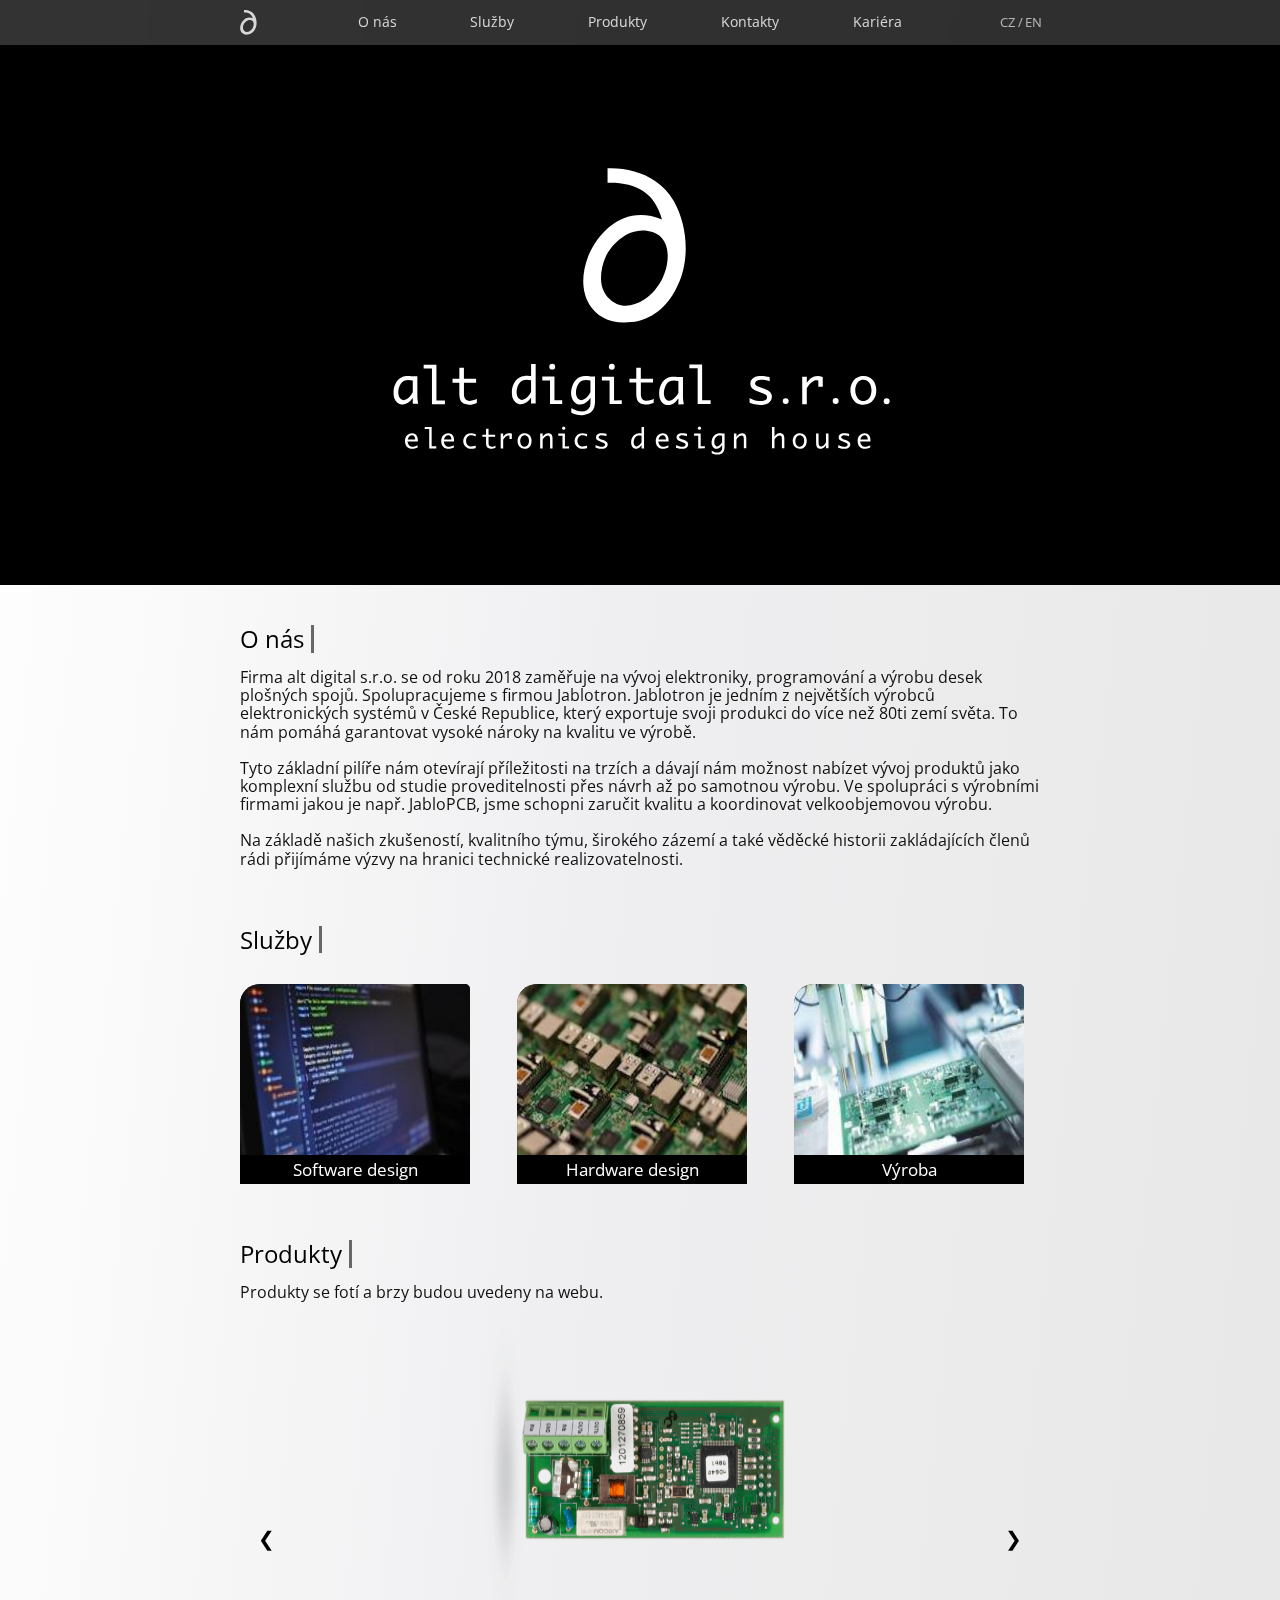
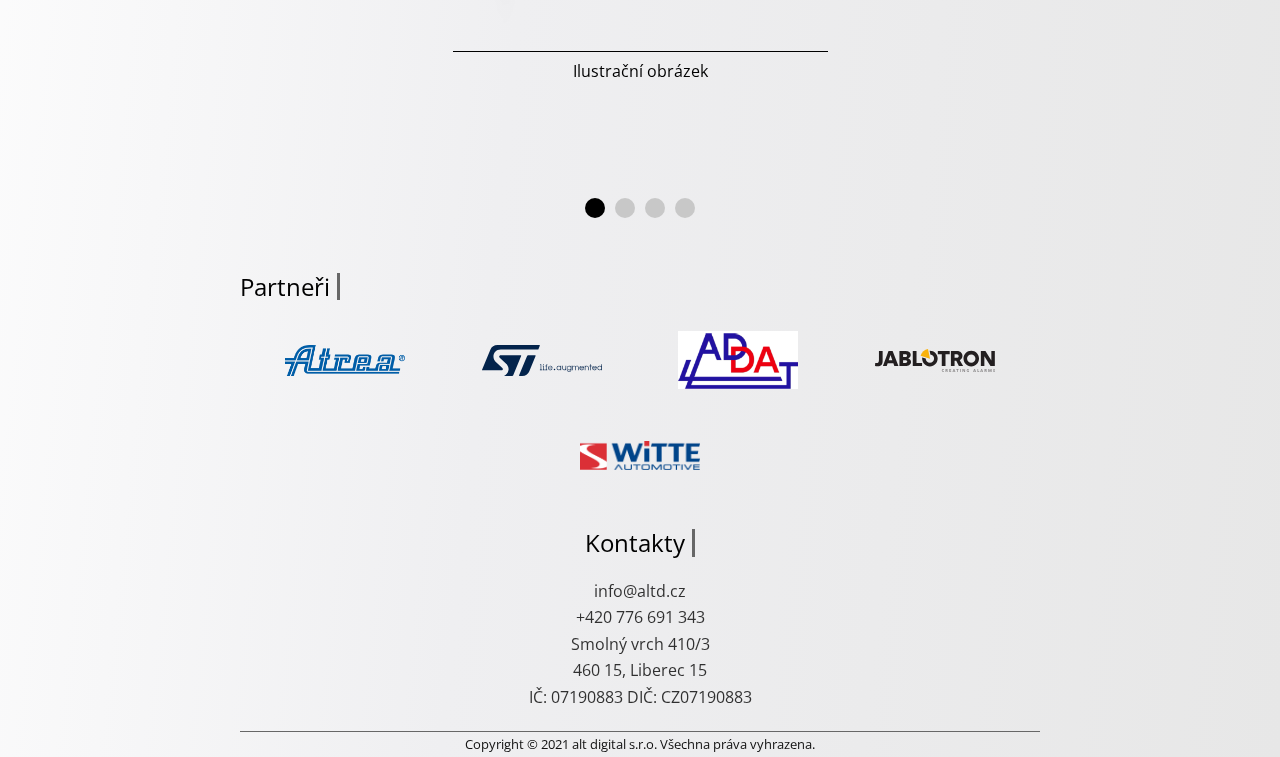
==== commit 1b1c00e2: "update" ====
--- a/index.html
+++ b/index.html
@@ -24,7 +24,7 @@
 
         gtag('config', 'G-BN6JN708GB');
     </script>
-    <title>Hlavní stránka | altdigital - Hardware design, Software design a Výroba PCB</title>
+    <title>alt digital - Hardware design, Software design a Výroba PCB</title>
     <link rel="apple-touch-icon" href="./img/logo.ico">
     <link rel="shortcut icon" href="./img/logo.ico">
     <link rel="stylesheet" href="./css/normalize.css">
@@ -33,38 +33,39 @@
 </head>
 
 <body>
-    <header class="burger">
+    <nav class="burger">
         <div class="burger__container">
             <div class="burger__container__button">
-                <div class="burger__bar burger__bar--top"></div>
-                <div class="burger__bar burger__bar--bottom"></div>
+                <div class="burger__container__button__bar burger__container__button__bar--top"></div>
+                <div class="burger__container__button__bar burger__container__button__bar--bottom"></div>
             </div>
         </div>
 
-        <a href="#" class="burger__brand icon">&#8706;</a>
-        <ul class="nav-menu">
-            <li class="nav-menu__item"><a href="#About">O nás</a></li>
-            <li class="nav-menu__item"><a href="#Services">Služby</a></li>
-            <li class="nav-menu__item"><a href="#Products">Produkty</a></li>
-            <li class="nav-menu__item"><a href="#Contacts">Kontakty</a></li>
-            <li class="nav-menu__item"><a href="kariera.html">Kariéra</a></li>
+        <a href="#" class="burger__brand icon"><span class="burger__brand__title">alt digital</span></a>
+
+        <ul class="burger__nav-menu">
+            <li class="burger__nav-menu__item"><a href="#About">O nás</a></li>
+            <li class="burger__nav-menu__item"><a href="#Services">Služby</a></li>
+            <li class="burger__nav-menu__item"><a href="#Products">Produkty</a></li>
+            <li class="burger__nav-menu__item"><a href="#Contacts">Kontakty</a></li>
+            <li class="burger__nav-menu__item"><a href="kariera.html">Kariéra</a></li>
         </ul>
         <div class="burger__translate icon">
             <div class="burger__translate__lang"><a>CZ</a>/<a href="en.html">EN</a></div>
         </div>
-    </header>
-
-    <section class="podheader">
-        <div class="podheader__title">
+    </nav>
+
+    <header>
+        <div class="header__title">
             <h1>
-                <img src="./img/Logotyp_White_P.svg">
+                <span>Alt digital</span>
             </h1>
         </div>
-    </section>
+    </header>
 
     <main>
-        <section id="About">
-            <h2>O nás</h2>
+        <section class="section" id="About">
+            <h2 class="text-h2">O nás</h2>
             <p>Firma alt digital s.r.o. se od roku 2018 zaměřuje na vývoj elektroniky, programování a výrobu desek
                 plošných spojů. Spolupracujeme s firmou Jablotron. Jablotron
                 je jedním z největších výrobců elektronických systémů v České Republice, který exportuje svoji produkci
@@ -77,7 +78,7 @@
                 historii zakládajících členů rádi přijímáme výzvy na hranici technické realizovatelnosti.</p>
         </section>
 
-        <section class="flipbox" id="Services">
+        <section class="section" id="Services">
             <h2>Služby</h2>
 
             <div class="flipbox-gallery">
@@ -128,7 +129,7 @@
             </div>
         </section>
 
-        <section class="slide" id="Products">
+        <section class="section" id="Products">
             <h2>Produkty</h2>
 
             <div class="slide-container">
@@ -172,16 +173,16 @@
                 <a class="slide-container__button slide-container__button--prev" title="Předchozí">&#10094;</a>
                 <a class="slide-container__button slide-container__button--next" title="Další">&#10095;</a>
             </div>
-            <div class="dots-container">
-                <span class="dots-container__dot"></span>
-                <span class="dots-container__dot"></span>
-                <span class="dots-container__dot"></span>
-                <span class="dots-container__dot"></span>
-            </div>
-
-        </section>
-
-        <section class="sponzors">
+            <div class="slide__dots-container">
+                <span class="slide__dots-container__dot"></span>
+                <span class="slide__dots-container__dot"></span>
+                <span class="slide__dots-container__dot"></span>
+                <span class="slide__dots-container__dot"></span>
+            </div>
+
+        </section>
+
+        <section class="section">
             <h2>Partneři</h2>
             <div class="sponzors-gallery">
                 <a href="https://www.atrea.cz/">
@@ -203,13 +204,15 @@
             </div>
         </section>
 
-        <section class="contacts" id="Contacts">
+        <section class="section section--center" id="Contacts">
             <h2>Kontakty</h2>
-            <a href="mailto:info@altd.cz">info@altd.cz</a>
-            <a href="tel:+420776691343">+420 776 691 343</a>
-            <a>Smolný vrch 410/3</a>
-            <a>460 15, Liberec 15</a>
-            <a>IČ: 07190883 DIČ: CZ07190883</a>
+            <div class="contacts">
+                <a href="mailto:info@altd.cz">info@altd.cz</a>
+                <a href="tel:+420776691343">+420 776 691 343</a>
+                <a>Smolný vrch 410/3</a>
+                <a>460 15, Liberec 15</a>
+                <a>IČ: 07190883 DIČ: CZ07190883</a>
+            </div>
         </section>
     </main>
 
@@ -220,23 +223,23 @@
 
     <script type="text/javascript">
         var burger = document.querySelector(".burger__container");
-        var header = document.querySelector("header");
+        var nav = document.querySelector("nav");
         var close = document.querySelector("body")
 
         burger.addEventListener("click", (event) => {
             event.stopPropagation();
-            header.classList.toggle("menu-opened");
+            nav.classList.toggle("menu-opened");
         });
 
         close.addEventListener("click", () => {
-            header.classList.remove("menu-opened");
+            nav.classList.remove("menu-opened");
         });
     </script>
 
     <script type="text/javascript">
         var currentSlide = 0;
         const slides = document.querySelectorAll(".slide-container__slide")
-        const dots = document.querySelectorAll('.dots-container__dot')
+        const dots = document.querySelectorAll('.slide__dots-container__dot')
 
         const init = (n) => {
             slides.forEach((slide) => {
--- a/css/typo.css
+++ b/css/typo.css
@@ -11,6 +11,7 @@
     color: rgb(17, 17, 17);
 }
 
+h1,
 h2,
 h3,
 h4 {
@@ -20,14 +21,12 @@
     display: inline-block;
 }
 
-h1 {
-    font-size: 30px;
-    margin: 0 0 0.3em 0em;
-    font-weight: normal;
-    font-family: "Monaco", 'Open Sans', sans-serif;
+h1, h2 {
+    font-size: 1.5rem;
 }
 
-h2, .text-h2{
+
+h2, .text-h2 {
     border-right: 3px solid #676767;
     padding-right: 0.3em;
 }
@@ -35,9 +34,13 @@
 h3 {
     margin-bottom: 10px;
 }
+ 
+.text-h1, h1 {
+    border: none;
+}
 
 p {
-    margin-bottom: 1.1em;
+    margin: 0 0 1.1em 0;
     color: rgb(17, 17, 17);
 }
 
--- a/css/style.css
+++ b/css/style.css
@@ -1,10 +1,3 @@
-* {
-    margin: 0;
-    padding: 0;
-    list-style: none;
-    box-sizing: border-box;
-}
-
 a:any-link {
     color: inherit;
     text-decoration: none;
@@ -21,7 +14,7 @@
     scroll-behavior: smooth;
 }
 
-header {
+nav {
     display: block;
     position: fixed;
     top: 0;
@@ -35,9 +28,10 @@
     -webkit-transition: all 0.5s ease-out 0.2s, background 1s ease-out;
     transition: all 0.5s ease-out 0.2s, background 1s ease-out;
     z-index: 999;
-}
-
-header .burger__container {
+    box-sizing: border-box;
+}
+
+nav .burger__container {
     position: relative;
     display: inline-block;
     height: 50px;
@@ -50,7 +44,7 @@
     user-select: none;
 }
 
-header .burger__container__button {
+nav .burger__container__button {
     display: block;
     width: 20px;
     height: 8px;
@@ -59,7 +53,7 @@
     top: 50%;
 }
 
-header .burger__container__button .burger__bar {
+nav .burger__container__button .burger__container__button__bar {
     width: 100%;
     height: 1px;
     display: block;
@@ -69,17 +63,17 @@
     transition: all 0.3s linear;
 }
 
-header .burger__container__button .burger__bar.burger__bar--top {
+nav .burger__container__button .burger__container__button__bar.burger__container__button__bar--top {
     -webkit-transform: translateY(0px) rotate(0deg);
     transform: translateY(0px) rotate(0deg);
 }
 
-header .burger__container__button .burger__bar.burger__bar--bottom {
+nav .burger__container__button .burger__container__button__bar.burger__container__button__bar--bottom {
     -webkit-transform: translateY(8px) rotate(0deg);
     transform: translateY(8px) rotate(0deg);
 }
 
-header .icon {
+nav .icon {
     display: inline-block;
     position: absolute;
     height: 100%;
@@ -93,7 +87,7 @@
     transform: translateX(-50%);
 }
 
-header .burger__translate {
+nav .burger__translate {
     display: block;
     right: 25px;
     top: 0;
@@ -108,38 +102,38 @@
     transition-delay: 0.25s;
 }
 
-header .burger__translate__lang {
+nav .burger__translate__lang {
     align-self: center;
     height: 100%;
 }
 
-header .burger__translate__lang {
+nav .burger__translate__lang {
     font-size: 13px;
     opacity: 0.8;
     align-self: center;
 }
 
-.header .burger__translate__lang a {
+.nav .burger__translate__lang a {
     text-decoration: none;
     color: rgb(255, 255, 255);
 }
 
-header ul.nav-menu {
+nav ul.burger__nav-menu {
     display: none;
     position: relative;
     padding: 0px 48px 0;
     border-top: 1px solid rgb(17, 17, 17);
 }
 
-header ul li {
+nav ul li {
     list-style: none;
 }
 
-header.menu-opened ul.nav-menu {
-    display: block;
-}
-
-header ul.nav-menu li.nav-menu__item {
+nav.menu-opened ul.burger__nav-menu {
+    display: block;
+}
+
+nav ul.burger__nav-menu li.burger__nav-menu__item {
     border-bottom: 1px solid rgb(17, 17, 17);
     margin-top: 5px;
     -webkit-transform: scale(1.15) translateY(-30px);
@@ -151,7 +145,7 @@
     transition: transform 0.5s linear, opacity 0.6s linear, -webkit-transform 0.5s linear;
 }
 
-header ul.nav-menu li.nav-menu__item a {
+nav ul.burger__nav-menu li.burger__nav-menu__item a {
     display: block;
     position: relative;
     color: rgb(255, 255, 255);
@@ -162,7 +156,7 @@
     width: 100%;
 }
 
-header.menu-opened {
+nav.menu-opened {
     height: 100%;
     background-color: #000;
     -webkit-transition: all 0.3s ease-in, background 0.5s ease-in;
@@ -171,61 +165,68 @@
     transition-delay: 0.25s;
 }
 
-header.menu-opened .burger__container {
+nav.menu-opened .burger__container {
     -webkit-transform: rotate(90deg);
     transform: rotate(90deg);
 }
 
-header.menu-opened .burger__container .burger__container__button .burger__bar.burger__bar--top {
+nav.menu-opened .burger__container .burger__container__button .burger__container__button__bar.burger__container__button__bar--top {
     -webkit-transform: translateY(4px) rotate(45deg);
     transform: translateY(4px) rotate(45deg);
 }
 
-header.menu-opened .burger__container .burger__container__button .burger__bar.burger__bar--bottom {
+nav.menu-opened .burger__container .burger__container__button .burger__container__button__bar.burger__container__button__bar--bottom {
     -webkit-transform: translateY(3px) rotate(-45deg);
     transform: translateY(3px) rotate(-45deg);
 }
 
-header.menu-opened ul.nav-menu li.nav-menu__item {
+nav.menu-opened ul.burger__nav-menu li.burger__nav-menu__item {
     -webkit-transform: scale(1) translateY(0px);
     transform: scale(1) translateY(0px);
     opacity: 1;
 }
 
-header.menu-opened .burger__translate {
+nav.menu-opened .burger__translate {
     -webkit-transform: translateX(150px);
     transform: translateX(150px);
 }
 
-.podheader {
+nav span.burger__brand__title {
+    position: absolute;
+    overflow: hidden;
+    height: 1px;
+    width: 1px;
+    padding: 0;
+    border: 0;
+    top: 50%;
+}
+
+nav a.burger__brand {
+    background-image: url(../img/Logo_White.svg);
+    width: 30px;
+    background-repeat: no-repeat;
+    background-size: contain;
+    background-position: center;
+}
+
+header {
     background-color: rgb(0, 0, 0);
-    color: rgb(255, 255, 255);
+    background-image: url(../img/Logotyp_White_P.svg);
+    background-size: contain;
+    background-repeat: no-repeat;
     align-items: center;
-    width: 100%;
-    display: flex;
-    justify-content: center;
+    background-position: center;
     height: 60vh;
     margin-top: 48px;
 }
 
-.podheader__title img {
+.header__title img {
     height: 320px;
 }
 
-.podheader__title p {
-    color: inherit;
-    margin-bottom: 0;
-    font-family: "Monaco";
-}
-
-.podheader__title p:first-child {
-    font-size: 63px;
-    align-items: center;
-    margin-right: 8px;
-}
-
-.podheader__title .nadpis {
-    margin-left: 0.5em;
+header h1 span, header .text-h1 span {
+    position: absolute;
+    left: -10000px;
 }
 
 main {
@@ -327,20 +328,20 @@
     display: none;
 }
 
-.slide img {
+.slide-container img {
     width: 320px;
     transform: rotateZ(90deg);
     -webkit-transform: rotateZ(90deg);
 }
 
-.slide a {
+.slide-container a {
     display: block;
     max-width: 375px;
     text-align: center;
     margin: 0 auto
 }
 
-.slide a span {
+.slide-container a span {
     color: rgb(0, 0, 0);
     padding-top: 10px;
     border-top: 1px solid rgb(0, 0, 0);
@@ -406,14 +407,14 @@
     right: 2px;
 }
 
-.dots-container {
+.slide__dots-container {
     display: flex;
     justify-content: center;
     align-items: center;
     padding: 10px;
 }
 
-.dots-container .dots-container__dot {
+.slide__dots-container .slide__dots-container__dot {
     cursor: pointer;
     margin: 5px;
     width: 20px;
@@ -422,7 +423,7 @@
     background-color: rgb(200, 200, 200);
 }
 
-.dots-container .dots-container__dot.active {
+.slide__dots-container .slide__dots-container__dot.active {
     background-color: rgb(0, 0, 0);
 }
 
@@ -449,7 +450,7 @@
     margin: 15px 0;
 }
 
-.job>div {
+.job>div, div.job {
     display: flex;
     flex-direction: column;
 }
@@ -458,7 +459,13 @@
     margin: 20px 0;
 }
 
+.job__item ul {
+    padding: 0;
+    margin: 0;
+}
+
 .job__item ul li {
+    list-style: none;
     position: relative;
     left: 0px;
     transition: 0.5s;
@@ -470,15 +477,9 @@
     transition: 0.5s;
 }
 
-.job__item ul li:hover {
-    left: 17px;
-    transition: 0.3s;
-    list-style: none;
-}
-
 .job__item ul li:hover strong {
     font-weight: bold;
-    transition: font-weight 0s linear;
+    transition: font-weight 0.1s linear;
 }
 
 .photo-gallery {
@@ -523,9 +524,14 @@
     margin: 1em;
 }
 
+.section--center {
+    display: flex;
+    flex-direction: column;
+    align-items: center;
+}
+
 .contacts {
-    padding: 50px 0 25px 0;
-    border-bottom: 1px solid #676767;
+    padding: 10px 0 25px 0;
     opacity: 1;
 }
 
@@ -549,13 +555,16 @@
 footer {
     padding: 0;
     color: rgb(0, 0, 0);
-    margin: 8px 0;
+    margin: 0 auto;
+    padding: 0px 25px;
 }
 
 footer p {
     margin: 0;
     text-align: center;
     font-size: 13px;
+    border-top: 1px solid #676767;
+    padding: 5px;
 }
 
 .job__item ul::before {
@@ -578,19 +587,18 @@
 }
 
 @media (min-width: 768px) {
-
-    header {
+    nav {
         display: flex;
         justify-content: space-between;
         padding: 0px 75px 0 75px;
         height: 45px;
     }
 
-    header .burger__container {
+    nav .burger__container {
         display: none;
     }
 
-    header ul.nav-menu {
+    nav ul.burger__nav-menu {
         position: initial;
         display: flex;
         justify-content: space-around;
@@ -602,7 +610,7 @@
         margin: 0 37.5px;
     }
 
-    header ul.nav-menu li.nav-menu__item {
+    nav ul.burger__nav-menu li.burger__nav-menu__item {
         opacity: 1;
         border-bottom: none;
         transform: none;
@@ -611,13 +619,13 @@
         align-self: center;
     }
 
-    header ul.nav-menu li.nav-menu__item a {
+    nav ul.burger__nav-menu li.burger__nav-menu__item a {
         font-size: 14px;
     }
 
-    header ul.nav-menu li.nav-menu__item a,
-    header a.burger__brand,
-    header .burger__translate__lang a {
+    nav ul.burger__nav-menu li.burger__nav-menu__item a,
+    nav a.burger__brand,
+    nav .burger__translate__lang a {
         -webkit-transition: opacity 0.3s ease;
         transition: opacity 0.3s ease;
         margin: auto 0;
@@ -625,24 +633,7 @@
         line-height: 1.15;
     }
 
-    header ul.nav-menu li.nav-menu__item a:hover,
-    header a.burger__brand:hover,
-    header .burger__translate__lang a:hover {
-        opacity: 1;
-        -webkit-transition: opacity 0.3s ease;
-        transition: opacity 0.3s ease;
-    }
-
-    header .burger__translate__lang {
-        margin-top: -3.5px;
-    }
-
-    header .burger__translate__lang a {
-        font-size: 12px;
-        margin: 0 0.2em;
-    }
-
-    header .icon {
+    nav .icon {
         position: initial;
         transform: none;
         -webkit-transform: none;
@@ -650,23 +641,37 @@
         opacity: 0.8;
     }
 
-    .podheader {
+    nav ul.burger__nav-menu li.burger__nav-menu__item a:hover,
+    nav a.burger__brand:hover,
+    nav .burger__translate__lang a:hover {
+        opacity: 1;
+        -webkit-transition: opacity 0.3s ease;
+        transition: opacity 0.3s ease;
+    }
+
+    nav .burger__translate__lang {
+        margin-top: -3.5px;
+    }
+
+    nav .burger__translate__lang a {
+        font-size: 12px;
+        margin: 0 0.2em;
+    }
+
+    nav a.burger__brand {
+        width: 35px;
+        height: 100%;
+    }
+
+    header {
         min-height: 50vh;
         margin-top: 45px;
     }
 
-    .podheader__title img {
-        height: 500px;
-    }
-
     main {
         padding: 0 75px;
     }
-
-    main section {
-        padding-top: 40px;
-    }
-
+    
     .flipbox-gallery__box {
         margin: 1em 1em 1em 0;
     }
@@ -681,14 +686,13 @@
         justify-content: space-evenly;
         gap: 1em;
     }
-
-    .job>div {
+    
+    div.job {
         flex-direction: row;
         flex-wrap: wrap;
-        justify-content: space-between;
-    }
-
-    .job .job__item {
+    }
+
+    .job__item {
         max-width: 380px;
         margin-right: 4em;
     }
@@ -699,6 +703,10 @@
 
     .slide-container .slide-container--button__next {
         right: 20%;
+    }
+
+    footer {
+        padding: 0 75px;
     }
 
 }
@@ -710,16 +718,16 @@
         margin: 0 auto;
     }
 
-    header {
+    nav {
         padding-right: calc((100vw - 810px)/2);
         padding-left: calc((100vw - 810px)/2);
     }
 
-    header ul.nav-menu {
+    nav ul.burger__nav-menu {
         margin: 0 calc((((100vw - 8px) - 800px)/2)/4);
     }
 
-    header .burger__translate__lang a {
+    nav .burger__translate__lang a {
         font-size: 13px;
     }
 
@@ -756,6 +764,12 @@
         transition: color 0.4s;
     }
 
+    footer {
+        padding: 0;
+        max-width: 800px;
+        margin: 0 auto;
+    }
+
 }
 
 @media (min-width: 1400px) {
@@ -763,17 +777,17 @@
         max-width: 1100px;
     }
 
-    header {
+    nav {
         padding: 0px;
         padding-right: calc((100vw - 1100px)/2);
         padding-left: calc((100vw - 1100px)/2);
     }
 
-    header ul.nav-menu {
+    nav ul.burger__nav-menu {
         margin: 0 calc((((100vw - 8px) - 1100px)/2)/4);
     }
 
-    .job>div {
+    .job>div, div.job {
         flex-wrap: nowrap;
     }
 
@@ -787,12 +801,16 @@
         max-width: 1100px;
     }
 
-    header .nav-menu a {
+    nav .burger__nav-menu a {
         font-size: 18px;
     }
 
-    header .nav-menu a {
+    nav .burger__nav-menu a {
         margin: 0px 18px;
+    }
+
+    footer {
+        max-width: 1100px;
     }
 
 }
@@ -802,9 +820,13 @@
         max-width: 1600px;
     }
 
-    header {
+    nav {
         padding: 0px;
         padding-right: calc((100vw - 1600px)/2);
         padding-left: calc((100vw - 1600px)/2);
     }
+
+    footer {
+        max-width: 1600px;
+    }
 }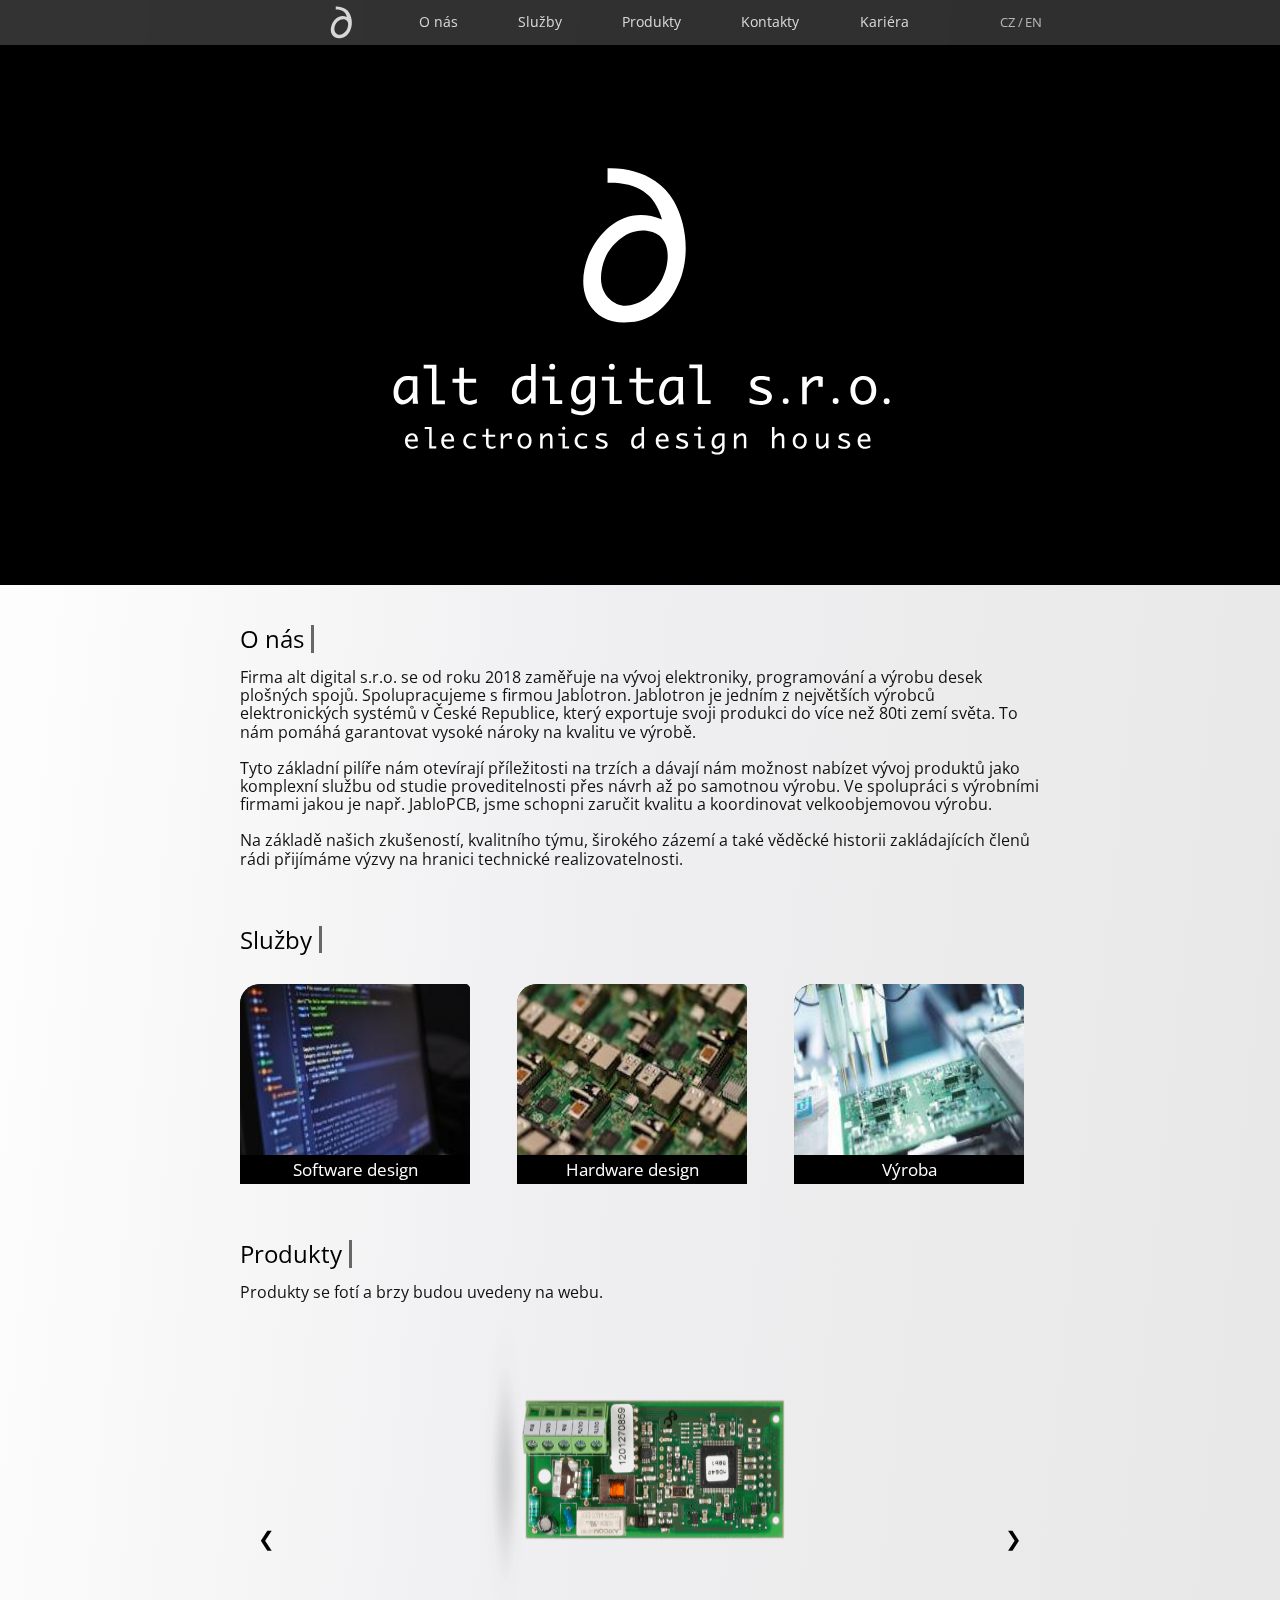
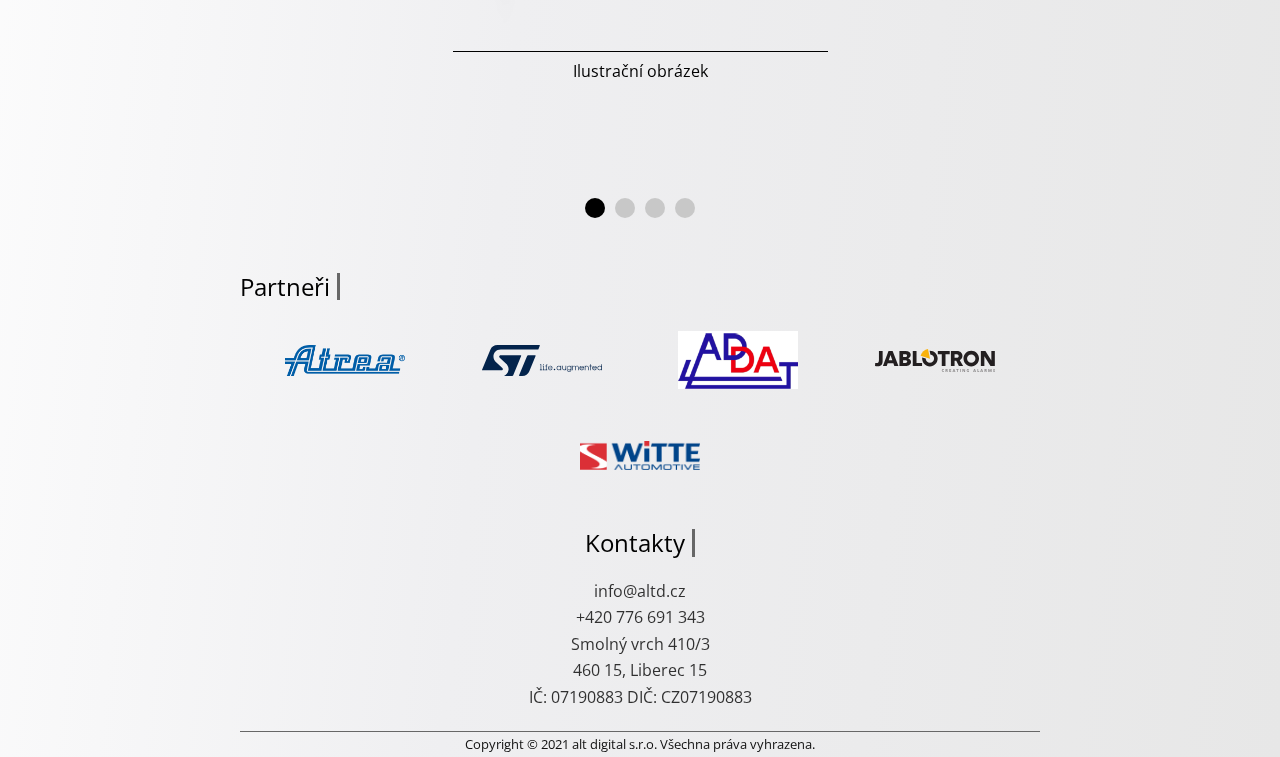
==== commit e0941276: "h2, h1" ====
--- a/index.html
+++ b/index.html
@@ -41,9 +41,9 @@
             </div>
         </div>
 
-        <a href="#" class="burger__brand icon"><span class="burger__brand__title">alt digital</span></a>
 
         <ul class="burger__nav-menu">
+            <a href="#" class="burger__brand icon"><span class="burger__brand__title">alt digital</span></a>
             <li class="burger__nav-menu__item"><a href="#About">O nás</a></li>
             <li class="burger__nav-menu__item"><a href="#Services">Služby</a></li>
             <li class="burger__nav-menu__item"><a href="#Products">Produkty</a></li>
@@ -56,11 +56,9 @@
     </nav>
 
     <header>
-        <div class="header__title">
-            <h1>
-                <span>Alt digital</span>
-            </h1>
-        </div>
+        <h1>
+            <span>Alt digital s.r.o. electronic design house</span>
+        </h1>
     </header>
 
     <main>
@@ -234,6 +232,10 @@
         close.addEventListener("click", () => {
             nav.classList.remove("menu-opened");
         });
+
+        window.addEventListener("resize", function() {
+            if (window.innerWidth > 767) nav.classList.remove("menu-opened");
+        });
     </script>
 
     <script type="text/javascript">
--- a/css/typo.css
+++ b/css/typo.css
@@ -1,9 +1,3 @@
-@font-face {
-    font-family: "Monaco";
-    src: url("../fonts/Monaco.otf") format("opentype"), Roboto;
-    font-display: swap;
-}
-
 body {
     font-family: 'Open Sans', sans-serif;
     font-size: 1rem;
@@ -24,7 +18,6 @@
 h1, h2 {
     font-size: 1.5rem;
 }
-
 
 h2, .text-h2 {
     border-right: 3px solid #676767;
@@ -50,7 +43,5 @@
 }
 
 header a.burger__brand.icon {
-    font-size: 30px;
-    font-family: "Monaco";
     opacity: 0.8;
 }--- a/css/style.css
+++ b/css/style.css
@@ -220,10 +220,6 @@
     margin-top: 48px;
 }
 
-.header__title img {
-    height: 320px;
-}
-
 header h1 span, header .text-h1 span {
     position: absolute;
     left: -10000px;
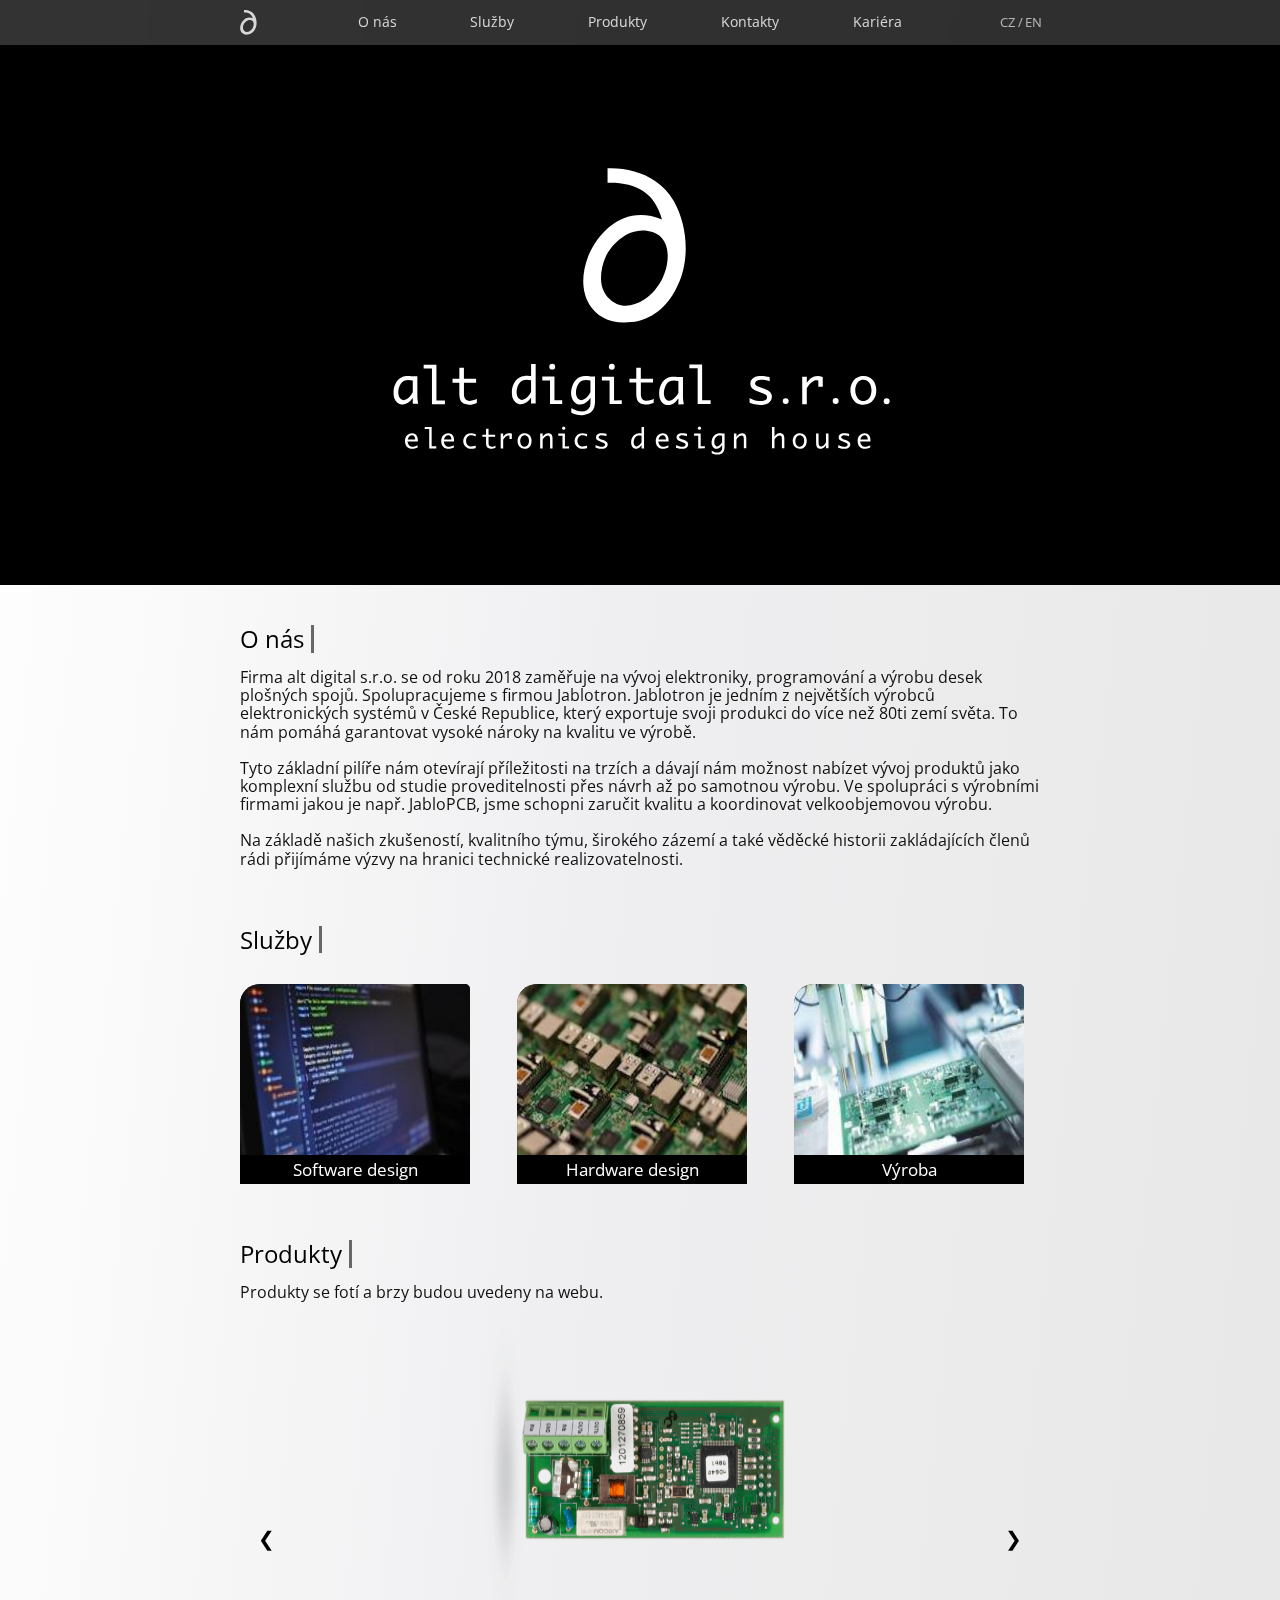
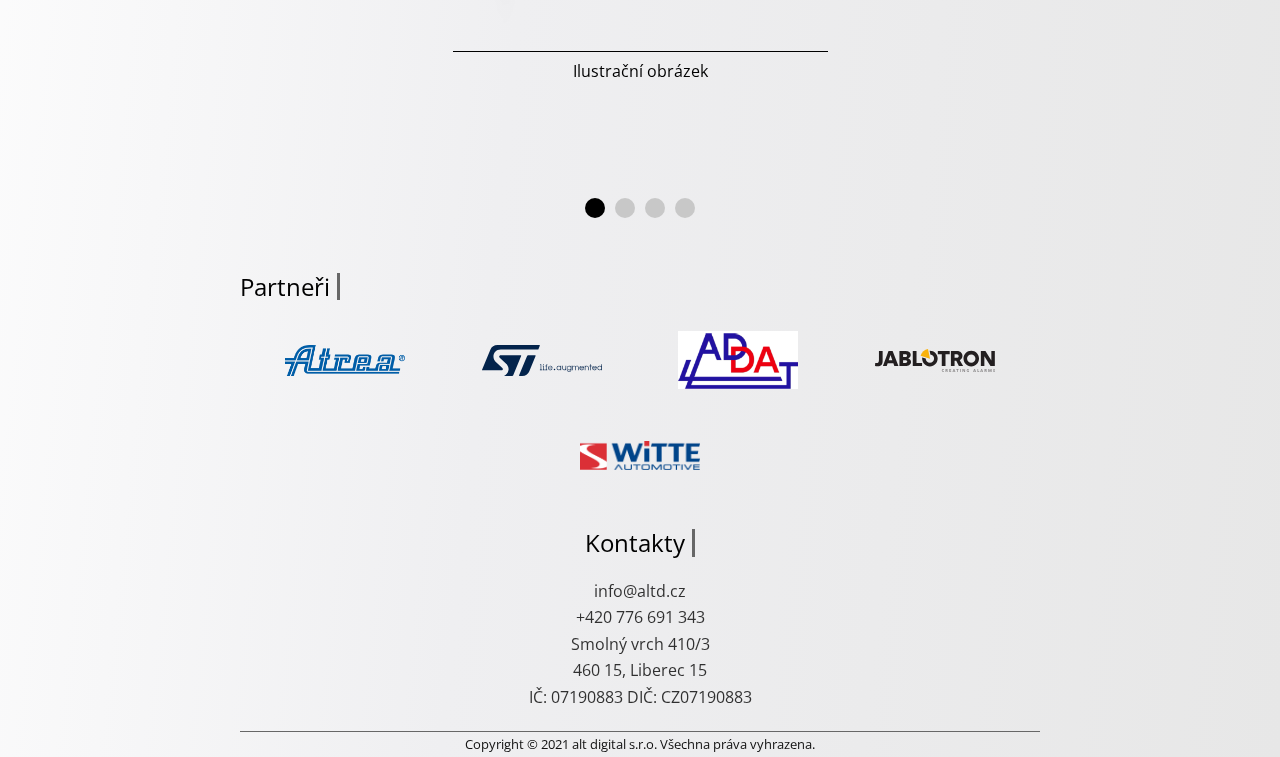
==== commit 3f3f4394: "final" ====
--- a/index.html
+++ b/index.html
@@ -41,9 +41,9 @@
             </div>
         </div>
 
+        <a href="#" class="burger__brand icon"><span class="burger__brand__title">alt digital</span></a>
 
         <ul class="burger__nav-menu">
-            <a href="#" class="burger__brand icon"><span class="burger__brand__title">alt digital</span></a>
             <li class="burger__nav-menu__item"><a href="#About">O nás</a></li>
             <li class="burger__nav-menu__item"><a href="#Services">Služby</a></li>
             <li class="burger__nav-menu__item"><a href="#Products">Produkty</a></li>
@@ -57,7 +57,7 @@
 
     <header>
         <h1>
-            <span>Alt digital s.r.o. electronic design house</span>
+            <span>Alt digital s.r.o. electronics design house</span>
         </h1>
     </header>
 
@@ -233,7 +233,7 @@
             nav.classList.remove("menu-opened");
         });
 
-        window.addEventListener("resize", function() {
+        window.addEventListener("resize", function () {
             if (window.innerWidth > 767) nav.classList.remove("menu-opened");
         });
     </script>
